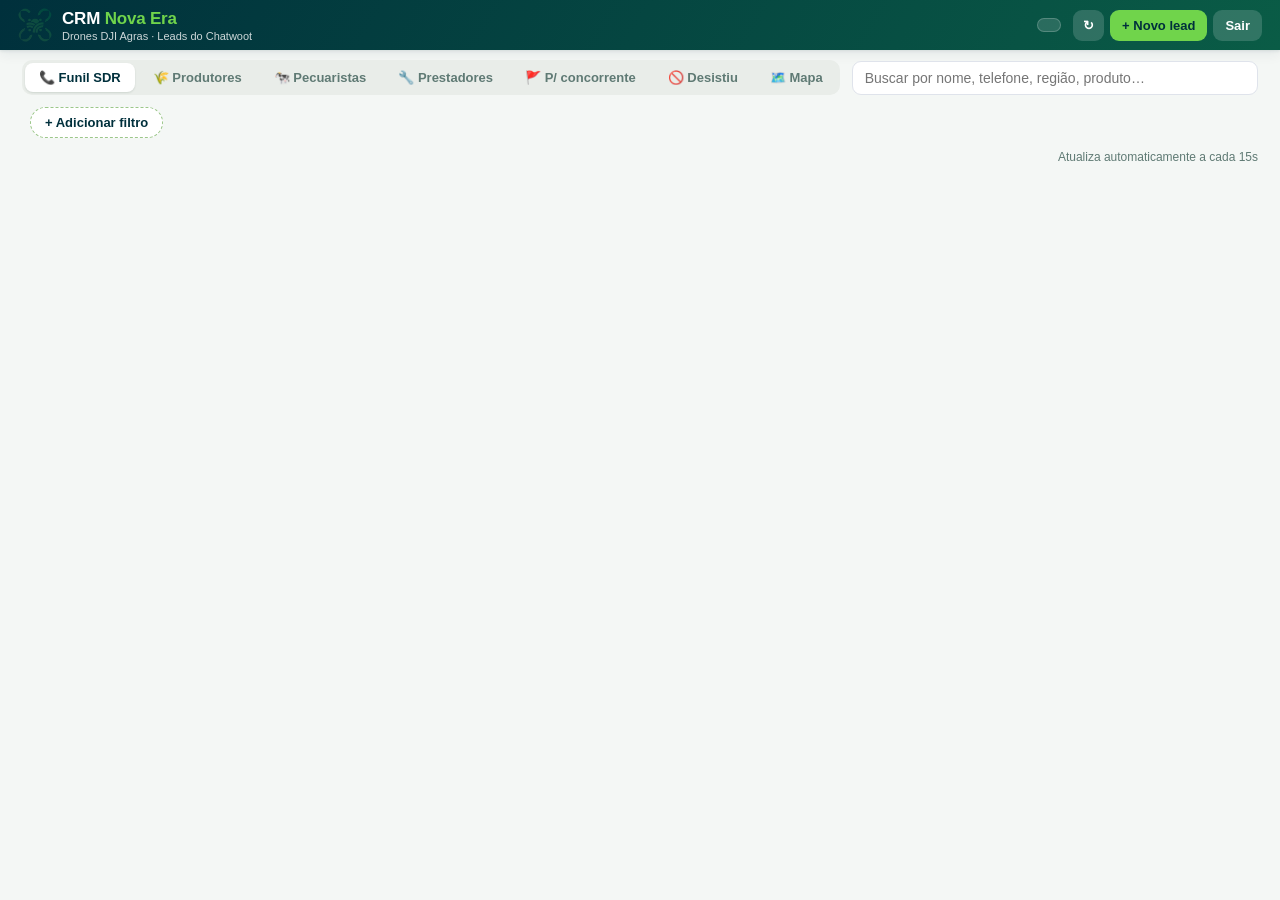
==== public/index.html @ d590939a "Modo offline no campo (service worker + fila de sincronização) O vendedor sem sinal na lavoura abre " ====
<!DOCTYPE html>
<html lang="pt-BR">
<head>
  <meta charset="UTF-8" />
  <meta name="viewport" content="width=device-width, initial-scale=1.0, viewport-fit=cover" />
  <title>CRM Nova Era Drones</title>
  <link rel="stylesheet" href="vendor/leaflet/leaflet.css" />
  <link rel="stylesheet" href="styles.css" />
  <link rel="icon" href="brand/favicon.png" />
  <!-- ícone e comportamento de "app" na tela inicial do celular -->
  <link rel="apple-touch-icon" href="brand/apple-touch-icon.png" />
  <link rel="manifest" href="manifest.json" />
  <meta name="apple-mobile-web-app-capable" content="yes" />
  <meta name="mobile-web-app-capable" content="yes" />
  <meta name="apple-mobile-web-app-status-bar-style" content="black-translucent" />
  <meta name="apple-mobile-web-app-title" content="Nova Era" />
  <meta name="theme-color" content="#00303c" />
  <!-- Service Worker: deixa o CRM abrir e registrar visitas/notas offline (campo sem sinal) -->
  <script>if ('serviceWorker' in navigator) { window.addEventListener('load', () => navigator.serviceWorker.register('/sw.js').catch(() => {})); }</script>
</head>
<body>
  <!-- barra de status offline / envio pendente (controlada pelo app.js) -->
  <div class="offline-bar" id="offlineBar" hidden></div>
  <header class="topbar">
    <div class="brand">
      <img class="logo-img" src="brand/icone.png" alt="Nova Era Drones" />
      <div>
        <h1>CRM <span class="brand-accent">Nova Era</span></h1>
        <p class="sub">Drones DJI Agras · Leads do Chatwoot</p>
      </div>
    </div>
    <div class="stats" id="stats"><!-- preenchido via JS --></div>
    <div class="actions">
      <span class="user-chip" id="userChip"></span>
      <div class="manage-wrap">
        <button class="btn ghost" id="btnManage" title="Ferramentas de gestão" hidden>⚙️ Gerenciar ▾</button>
        <div class="manage-menu" id="manageMenu" hidden>
          <button class="btn ghost" id="btnTeamActivity" title="Quem está online e o que a equipe fez" hidden>👀 Equipe online</button>
          <button class="btn ghost" id="btnBulk" title="Alterar vários clientes de uma vez" hidden>⚡ Alterar em massa</button>
          <button class="btn ghost" id="btnImport" title="Importar leads em massa" hidden>⬆️ Importar planilha</button>
          <button class="btn ghost" id="btnReport" title="Relatório diário" hidden>📊 Relatório</button>
          <button class="btn ghost" id="btnCampaigns" title="Campanhas" hidden>📣 Campanhas</button>
          <button class="btn ghost" id="btnAlertas" title="Prazos dos alertas de retorno e resposta" hidden>⏰ Alertas</button>
          <button class="btn ghost" id="btnUsers" title="Usuários e acessos" hidden>👥 Usuários</button>
        </div>
      </div>
      <button class="btn ghost icon-only" id="btnRefresh" title="Atualizar">↻</button>
      <button class="btn primary" id="btnNew">+ Novo lead</button>
      <button class="btn ghost" id="btnLogout" title="Sair">Sair</button>
    </div>
  </header>

  <div class="toolbar">
    <div class="view-tabs" role="tablist">
      <button class="view-tab active" id="tabSDR" role="tab">📞 Funil SDR</button>
      <button class="view-tab" id="tabProdutor" role="tab">🌾 Produtores</button>
      <button class="view-tab" id="tabPecuarista" role="tab">🐄 Pecuaristas</button>
      <button class="view-tab" id="tabPrestador" role="tab">🔧 Prestadores</button>
      <button class="view-tab" id="tabPerdidos" role="tab">🚩 P/ concorrente</button>
      <button class="view-tab" id="tabDesistiu" role="tab">🚫 Desistiu</button>
      <button class="view-tab" id="tabMap" role="tab">🗺️ Mapa</button>
    </div>
    <input type="search" id="search" placeholder="Buscar por nome, telefone, região, produto…" />
    <div class="filters-bar">
      <div class="filter-chips" id="filterChips"><!-- chips de filtro via JS --></div>
      <div class="filter-add-wrap">
        <button class="btn-add-filter" id="btnAddFilter" type="button">+ Adicionar filtro</button>
        <div class="filter-menu" id="filterMenu" hidden><!-- opções via JS --></div>
      </div>
      <button class="link-clear" id="btnLimparFiltros" type="button" hidden>Limpar tudo</button>
    </div>
    <span class="hint" id="autoHint">Atualiza automaticamente a cada 15s</span>
  </div>

  <div class="warn-bar" id="senhaPadraoAviso" hidden>
    ⚠️ Você ainda está usando a senha padrão. Clique aqui para trocar em <b>Usuários</b> e proteger o acesso.
  </div>

  <!-- aviso quando um filtro/busca esconde todos os leads (nada foi perdido) -->
  <div class="empty-filtro" id="emptyFiltro" hidden>
    <span id="emptyFiltroTexto">Nenhum lead corresponde à busca/filtros atuais.</span>
    <button class="btn-limpa-vazio" id="btnLimparVazio" type="button">Limpar busca e filtros</button>
  </div>

  <main class="board-wrap" id="boardWrap">
    <div class="swimboard" id="swimboard"><!-- swimlanes via JS --></div>
  </main>

  <main class="lost-wrap" id="lostWrap" hidden>
    <div class="lost-head" id="lostHead"></div>
    <div class="lost-grid" id="lostGrid"></div>
  </main>

  <main class="lost-wrap" id="desistiuWrap" hidden>
    <div class="lost-head" id="desistiuHead"></div>
    <div class="lost-grid" id="desistiuGrid"></div>
  </main>

  <main class="lost-wrap" id="alertasWrap" hidden>
    <div class="lost-head" id="alertasHead"></div>
    <div class="lost-grid" id="alertasGrid"></div>
  </main>

  <main class="map-wrap" id="mapWrap" hidden>
    <div class="map-legend">
      <span><span class="pin-dot aprox"></span> Aproximado (centro da cidade)</span>
      <span><span class="pin-dot exato"></span> Fazenda exata (ajustada)</span>
      <span>👍 Contato recente · 🔥 Lead quente (várias atualizações)</span>
      <span>⏳ Aguardando liberação do financiamento</span>
      <span>🚫 Desistiu da compra</span>
      <span>🧐 Só curioso (sem perspectiva)</span>
      <span class="map-hint">Arraste um pino até a fazenda do cliente para salvar a localização exata.</span>
    </div>
    <div id="map"></div>
  </main>

  <script src="vendor/leaflet/leaflet.js"></script>

  <!-- Modal de detalhe / edição do lead -->
  <div class="modal-backdrop" id="modalBackdrop" hidden>
    <div class="modal-row">
    <div class="modal" role="dialog" aria-modal="true">
      <div class="modal-head">
        <h2 id="modalTitle">Lead</h2>
        <button class="icon-btn" id="modalClose" aria-label="Fechar">✕</button>
      </div>
      <form id="leadForm" class="modal-body">
        <input type="hidden" name="id" />

        <div class="classify" id="classifyBox">
          <span class="classify-label">Classificação do SDR:</span>
          <div class="seg">
            <label class="seg-opt"><input type="radio" name="tipo" value="" /> <span>—</span></label>
            <label class="seg-opt produtor"><input type="radio" name="tipo" value="produtor" /> <span>🌾 Produtor rural</span></label>
            <label class="seg-opt pecuarista"><input type="radio" name="tipo" value="pecuarista" /> <span>🐄 Pecuarista</span></label>
            <label class="seg-opt prestador"><input type="radio" name="tipo" value="prestador" /> <span>🔧 Prestador de serviço</span></label>
          </div>
        </div>

        <div class="grid">
          <label class="full">Nome do produtor
            <input name="nome" placeholder="Ex.: João da Silva" />
          </label>
          <label>Telefone / WhatsApp <span class="req">*</span>
            <a id="waLead" class="wa-btn" target="_blank" rel="noopener" title="Abrir conversa no WhatsApp" hidden>💬 Abrir no WhatsApp</a>
            <input name="telefone" placeholder="Ex.: +55 62 99999-0000" required />
          </label>
          <label>E-mail <span class="req">*</span> <small class="req-hint">(nota fiscal)</small>
            <input name="email" type="email" placeholder="Ex.: produtor@email.com" required />
          </label>

          <div class="section-title full">👤 Contato e decisão de compra</div>
          <label>Cargo de quem entrou em contato
            <input name="cargo" list="cargosList" placeholder="Ex.: Agrônomo, Gerente, Filho do dono…" autocomplete="off" />
            <datalist id="cargosList">
              <option value="Proprietário"></option>
              <option value="Sócio"></option>
              <option value="Gerente da fazenda"></option>
              <option value="Administrador"></option>
              <option value="Agrônomo(a)"></option>
              <option value="Operador de drone"></option>
              <option value="Funcionário"></option>
              <option value="Filho(a) do proprietário"></option>
              <option value="Cônjuge"></option>
              <option value="Consultor"></option>
              <option value="Prestador de serviço"></option>
            </datalist>
          </label>
          <label>Quem decide / paga a compra
            <input name="decisor" placeholder="Deixe vazio se for o próprio contato" />
          </label>
          <label class="full">Cargo/relação de quem decide <small class="req-hint">(se for outra pessoa)</small>
            <input name="decisor_cargo" placeholder="Ex.: Proprietário, pai do contato, sócio majoritário…" />
          </label>
          <label class="ac-wrap">Região do produtor
            <input name="regiao" placeholder="Digite a cidade e escolha da lista…" autocomplete="off" />
            <div class="ac-box" id="cidadesBox" hidden></div>
          </label>
          <label>Área cultivada
            <input name="area_cultivada" placeholder="Ex.: 500 ha" />
          </label>
          <label>Produto de interesse
            <select name="produto">
              <option value="">—</option>
              <option>T25P</option>
              <option>T70P</option>
              <option>T55</option>
              <option>T100</option>
              <option>Peças e Serviços</option>
            </select>
          </label>
          <label>Valor estimado (R$)
            <input name="valor" type="number" min="0" step="100" placeholder="0" />
          </label>

          <div class="section-title full">💰 Forma de pagamento <small class="req-hint">(pode combinar — pagamento misto)</small></div>
          <div class="full pay-box" id="payBox"><!-- gerado via JS --></div>
          <div class="full pay-total" id="payTotal"></div>

          <div class="section-title full">Responsáveis</div>
          <label>SDR (primeiro contato)
            <select name="sdr" id="sdrSelect"></select>
          </label>
          <label>Vendedor responsável
            <select name="vendedor" id="vendedorSelect"></select>
          </label>
          <label>Etapa do funil
            <select name="status" id="statusSelect"></select>
          </label>

          <div class="section-title full">Origem do tráfego</div>
          <label>Canal
            <select name="origem_canal">
              <option value="">—</option>
              <option>Meta</option>
              <option>Google</option>
              <option>WhatsApp</option>
              <option>TikTok</option>
              <option>Indicação</option>
              <option>Outro</option>
            </select>
          </label>
          <label>Campanha cadastrada
            <select name="campanha_id" id="campanhaSelect"></select>
          </label>
          <label>Campanha (texto livre)
            <input name="campanha" placeholder="Ex.: Soja Safra 25/26" />
          </label>
          <label>utm_source
            <input name="utm_source" placeholder="ex.: facebook" />
          </label>
          <label>utm_medium
            <input name="utm_medium" placeholder="ex.: cpc" />
          </label>
          <label>utm_campaign
            <input name="utm_campaign" placeholder="ex.: soja_go" />
          </label>
          <label>utm_content
            <input name="utm_content" placeholder="ex.: anuncio_video_1" />
          </label>
          <label class="full">Observações
            <textarea name="observacoes" rows="3" placeholder="Anotações do atendimento…"></textarea>
          </label>

          <div class="section-title full">🚗 Visitas de campo <span id="visitCount" class="visit-count"></span></div>
          <div class="full">
            <button class="btn primary small" id="btnRegistrarVisita" type="button">📷 Registrar visita</button>
          </div>
          <div class="full" id="visitList"><!-- lista de visitas via JS --></div>
        </div>
        <div class="meta-line" id="metaLine"></div>
      </form>
      <div class="modal-foot">
        <button class="btn danger ghost" id="btnDelete" type="button">Excluir</button>
        <div class="spacer"></div>
        <button class="btn ghost" id="btnCancel" type="button">Cancelar</button>
        <button class="btn primary" id="btnSave" type="button">Salvar</button>
      </div>
    </div>
    <aside class="hist-panel" id="histPanel">
      <div class="hist-head">📜 Histórico do lead</div>
      <div class="hist-compose">
        <textarea id="histNota" rows="2" maxlength="2000"
          placeholder="Escreva uma atualização sobre este cliente… (ex.: liguei, vai pensar até sexta)"></textarea>
        <button class="hist-nota-btn" id="histNotaBtn" type="button">Adicionar</button>
      </div>
      <div class="hist-timeline" id="histTimeline"></div>
    </aside>
    </div>
  </div>

  <!-- Modal de Registrar visita (câmera do celular) -->
  <div class="modal-backdrop modal-top" id="visitBackdrop" hidden>
    <div class="modal narrow" role="dialog" aria-modal="true">
      <div class="modal-head">
        <h2>🚗 Registrar visita</h2>
        <button class="icon-btn" id="visitClose" aria-label="Fechar">✕</button>
      </div>
      <div class="modal-body">
        <p class="muted-note" id="visitLeadNome"></p>
        <label>📷 Foto da fazenda
          <input type="file" id="visitFoto" accept="image/*" capture="environment" />
        </label>
        <div id="visitPreview" class="visit-preview" hidden></div>
        <label>Resultado da visita
          <select id="visitResultado">
            <option value="">— selecione —</option>
            <option>Interessado — avançar</option>
            <option>Em negociação</option>
            <option>Vai pensar</option>
            <option>Reagendar</option>
            <option>Sem interesse</option>
            <option>Fechou negócio</option>
            <option>Não encontrou o cliente</option>
            <option>Outro</option>
          </select>
        </label>
        <label>Observações da visita
          <textarea id="visitObs" rows="3" placeholder="O que foi conversado, próximos passos…"></textarea>
        </label>
        <div class="visit-geo-info" id="visitGeoInfo">📍 A localização (GPS) é registrada automaticamente ao salvar — é obrigatória.</div>
      </div>
      <div class="modal-foot">
        <div class="spacer"></div>
        <button class="btn ghost" id="visitCancel" type="button">Cancelar</button>
        <button class="btn primary" id="visitSalvar" type="button">Salvar visita</button>
      </div>
    </div>
  </div>

  <!-- Modal de Relatório diário -->
  <div class="modal-backdrop" id="reportBackdrop" hidden>
    <div class="modal wide" role="dialog" aria-modal="true">
      <div class="modal-head">
        <h2>📊 Relatório diário</h2>
        <button class="icon-btn" id="reportClose" aria-label="Fechar">✕</button>
      </div>
      <div class="modal-body">
        <p class="muted-note">Leads que chegaram por dia (do Chatwoot e demais origens) e quantos
          o SDR qualificou. Use para acompanhar o volume de entrada e a produtividade da triagem.</p>
        <div class="report-controls">
          <label class="inline">Período
            <select id="reportDias">
              <option value="7">Últimos 7 dias</option>
              <option value="30" selected>Últimos 30 dias</option>
              <option value="90">Últimos 90 dias</option>
            </select>
          </label>
          <button class="btn primary small" id="btnReportCsv" type="button">⬇️ Baixar CSV</button>
        </div>
        <div id="reportTotals" class="report-totals"></div>
        <div id="reportBody" class="camp-report"></div>
      </div>
    </div>
  </div>

  <!-- Painel do gestor: quem está online + últimas movimentações da equipe -->
  <div class="modal-backdrop" id="teamActBackdrop" hidden>
    <div class="modal" role="dialog" aria-modal="true">
      <div class="modal-head">
        <h2>👀 Equipe — online e atividade</h2>
        <button class="icon-btn" id="teamActClose" aria-label="Fechar">✕</button>
      </div>
      <div class="modal-body">
        <div class="ta-sec-title">🟢 Online agora</div>
        <div id="onlineList" class="online-list"></div>
        <div class="ta-sec-title">🕒 Últimas movimentações</div>
        <div id="atividadeList" class="atividade-list"></div>
      </div>
    </div>
  </div>

  <!-- Modal de Importação em massa -->
  <!-- Ação em massa: aplica a mesma mudança a todos os clientes listados agora -->
  <div class="modal-backdrop" id="bulkBackdrop" hidden>
    <div class="modal narrow" role="dialog" aria-modal="true">
      <div class="modal-head">
        <h2>⚡ Alterar vários de uma vez</h2>
        <button class="icon-btn" id="bulkClose" aria-label="Fechar">✕</button>
      </div>
      <div class="modal-body">
        <p class="muted-note" id="bulkResumo"></p>
        <label>Vendedor responsável
          <select id="bulkVendedor"></select>
        </label>
        <label>Classificar como
          <select id="bulkTipo">
            <option value="">— manter como está —</option>
            <option value="produtor">🌾 Produtor rural</option>
            <option value="pecuarista">🐄 Pecuarista</option>
            <option value="prestador">🔧 Prestador de serviço</option>
          </select>
        </label>
        <label class="bulk-check">
          <input type="checkbox" id="bulkQualificar" />
          Mover para o funil de vendas (etapa “Recebido do SDR”) quem ainda está na triagem
        </label>
        <p class="muted-note">Altera <b>só os clientes da aba em que você está agora</b> (respeitando a
          busca e os filtros) — o número acima é exatamente o que será alterado. Negócios já
          <b>Ganhos</b> ou <b>Perdidos</b> <b>não são alterados</b>.</p>
        <div class="import-actions">
          <button class="btn primary" id="btnBulkRun" type="button">Aplicar</button>
        </div>
        <div id="bulkResult" class="import-result"></div>
      </div>
    </div>
  </div>

  <div class="modal-backdrop" id="importBackdrop" hidden>
    <div class="modal narrow" role="dialog" aria-modal="true">
      <div class="modal-head">
        <h2>⬆️ Importar leads</h2>
        <button class="icon-btn" id="importClose" aria-label="Fechar">✕</button>
      </div>
      <div class="modal-body">
        <p class="muted-note">Envie uma planilha <b>CSV</b> (o Excel salva nesse formato:
          <i>Arquivo → Salvar como → CSV</i>). Colunas aceitas: <b>nome, telefone, email</b>,
          regiao, area_cultivada, produto, valor, sdr, vendedor, canal, campanha, observacoes.
          Telefone e e-mail são obrigatórios; duplicados são pulados e listados no final.</p>
        <p><a id="importTemplate" class="pp-acao" download="modelo-leads.csv">⬇️ Baixar planilha modelo</a></p>
        <input type="file" id="importFile" accept=".csv,text/csv" />
        <div class="import-actions">
          <button class="btn primary" id="btnImportRun" type="button">Importar</button>
        </div>
        <div id="importResult" class="import-result"></div>
      </div>
    </div>
  </div>

  <!-- Modal de Campanhas -->
  <div class="modal-backdrop" id="campBackdrop" hidden>
    <div class="modal wide" role="dialog" aria-modal="true">
      <div class="modal-head">
        <h2>📣 Campanhas</h2>
        <button class="icon-btn" id="campClose" aria-label="Fechar">✕</button>
      </div>
      <div class="modal-body">
        <p class="muted-note">Cadastre cada campanha de tráfego pago. O CRM identifica a campanha do
          lead automaticamente: pelos dados do anúncio (Meta → WhatsApp), pelas UTMs da landing page
          ou pelo <b>#código</b> na primeira mensagem — use o link de WhatsApp gerado abaixo no seu anúncio.</p>

        <div class="settings-row">
          <label class="inline">Seu número de WhatsApp (com DDI+DDD, só dígitos)
            <input id="waNumber" placeholder="Ex.: 5562999990000" />
          </label>
          <button class="btn primary small" id="btnSaveWa" type="button">Salvar número</button>
        </div>

        <form id="campForm" class="camp-add">
          <input name="nome" placeholder="Nome da campanha (ex.: Soja Safra 2025)" required />
          <select name="canal">
            <option>Meta</option>
            <option>Google</option>
            <option>WhatsApp</option>
            <option>TikTok</option>
            <option>Indicação</option>
            <option>Outro</option>
          </select>
          <input name="keyword" placeholder="Palavra-chave (opcional)" />
          <button class="btn primary" type="submit">Adicionar</button>
        </form>

        <div id="campList" class="camp-list"><!-- via JS --></div>

        <div class="section-title" style="margin-top:18px">📊 Resultado por campanha</div>
        <div id="campReport" class="camp-report"><!-- via JS --></div>
      </div>
    </div>
  </div>

  <!-- Modal de Alertas (prazos configuráveis) -->
  <div class="modal-backdrop" id="alertasCfgBackdrop" hidden>
    <div class="modal" role="dialog" aria-modal="true">
      <div class="modal-head">
        <h2>⏰ Alertas</h2>
        <button class="icon-btn" id="alertasCfgClose" aria-label="Fechar">✕</button>
      </div>
      <div class="modal-body">
        <p class="muted-note">Ajuste de quanto em quanto tempo o CRM cobra a equipe. Os alertas
          aparecem no card do lead e na central <b>🔔 Alertas</b> (topo).</p>

        <div class="settings-row">
          <label class="inline">📨 Cobrar um retorno a cada
            <input id="cfgCadencia" type="number" min="1" max="30" step="1" style="width:70px" /> dia(s) sem contato
          </label>
        </div>
        <p class="muted-note" style="margin-top:2px">Leads 🔥 quentes são cobrados na metade do prazo (mais cedo e em vermelho);
          👍 mornos no prazo (laranja); frios no prazo (amarelo).</p>

        <div class="settings-row" style="margin-top:14px">
          <label class="inline">📱 Marcar a resposta como urgente (vermelho) após
            <input id="cfgRespostaHoras" type="number" min="1" max="168" step="1" style="width:70px" /> hora(s)
          </label>
        </div>
        <p class="muted-note" style="margin-top:2px">Vale para o alerta de “registrar a resposta” que começa quando você clica no WhatsApp do cliente.</p>

        <div style="margin-top:16px">
          <button class="btn primary" id="btnSaveAlertas" type="button">Salvar</button>
        </div>
      </div>
    </div>
  </div>

  <!-- Modal de Usuários e níveis de acesso (só administrador) -->
  <div class="modal-backdrop" id="teamBackdrop" hidden>
    <div class="modal" role="dialog" aria-modal="true">
      <div class="modal-head">
        <h2>👥 Usuários e níveis de acesso</h2>
        <button class="icon-btn" id="teamClose" aria-label="Fechar">✕</button>
      </div>
      <div class="modal-body">
        <p class="muted-note"><b>Níveis:</b> SDR vê só os leads dele · Vendedor vê os leads
          qualificados dele (e os sem responsável, para assumir) · Gerente vê tudo ·
          Administrador vê tudo e gerencia estes acessos. Leads novos do Chatwoot entram em
          rodízio entre os SDRs ativos.</p>
        <div id="teamList" class="team-list"><!-- via JS --></div>
        <form id="teamForm" class="user-add">
          <input name="nome" placeholder="Nome" required />
          <input name="login" placeholder="login (opcional)" />
          <input name="senha" type="password" placeholder="senha (mín. 6)" required />
          <select name="papel">
            <option value="sdr">SDR</option>
            <option value="vendedor">Vendedor</option>
            <option value="gerente">Gerente</option>
            <option value="admin">Administrador</option>
          </select>
          <button class="btn primary" type="submit">Criar usuário</button>
        </form>
      </div>
    </div>
  </div>

  <div class="toast" id="toast" hidden></div>

  <script src="app.js"></script>
</body>
</html>
---- public/vendor/leaflet/leaflet.css ----
/* required styles */

.leaflet-pane,
.leaflet-tile,
.leaflet-marker-icon,
.leaflet-marker-shadow,
.leaflet-tile-container,
.leaflet-pane > svg,
.leaflet-pane > canvas,
.leaflet-zoom-box,
.leaflet-image-layer,
.leaflet-layer {
	position: absolute;
	left: 0;
	top: 0;
	}
.leaflet-container {
	overflow: hidden;
	}
.leaflet-tile,
.leaflet-marker-icon,
.leaflet-marker-shadow {
	-webkit-user-select: none;
	   -moz-user-select: none;
	        user-select: none;
	  -webkit-user-drag: none;
	}
/* Prevents IE11 from highlighting tiles in blue */
.leaflet-tile::selection {
	background: transparent;
}
/* Safari renders non-retina tile on retina better with this, but Chrome is worse */
.leaflet-safari .leaflet-tile {
	image-rendering: -webkit-optimize-contrast;
	}
/* hack that prevents hw layers "stretching" when loading new tiles */
.leaflet-safari .leaflet-tile-container {
	width: 1600px;
	height: 1600px;
	-webkit-transform-origin: 0 0;
	}
.leaflet-marker-icon,
.leaflet-marker-shadow {
	display: block;
	}
/* .leaflet-container svg: reset svg max-width decleration shipped in Joomla! (joomla.org) 3.x */
/* .leaflet-container img: map is broken in FF if you have max-width: 100% on tiles */
.leaflet-container .leaflet-overlay-pane svg {
	max-width: none !important;
	max-height: none !important;
	}
.leaflet-container .leaflet-marker-pane img,
.leaflet-container .leaflet-shadow-pane img,
.leaflet-container .leaflet-tile-pane img,
.leaflet-container img.leaflet-image-layer,
.leaflet-container .leaflet-tile {
	max-width: none !important;
	max-height: none !important;
	width: auto;
	padding: 0;
	}

.leaflet-container img.leaflet-tile {
	/* See: https://bugs.chromium.org/p/chromium/issues/detail?id=600120 */
	mix-blend-mode: plus-lighter;
}

.leaflet-container.leaflet-touch-zoom {
	-ms-touch-action: pan-x pan-y;
	touch-action: pan-x pan-y;
	}
.leaflet-container.leaflet-touch-drag {
	-ms-touch-action: pinch-zoom;
	/* Fallback for FF which doesn't support pinch-zoom */
	touch-action: none;
	touch-action: pinch-zoom;
}
.leaflet-container.leaflet-touch-drag.leaflet-touch-zoom {
	-ms-touch-action: none;
	touch-action: none;
}
.leaflet-container {
	-webkit-tap-highlight-color: transparent;
}
.leaflet-container a {
	-webkit-tap-highlight-color: rgba(51, 181, 229, 0.4);
}
.leaflet-tile {
	filter: inherit;
	visibility: hidden;
	}
.leaflet-tile-loaded {
	visibility: inherit;
	}
.leaflet-zoom-box {
	width: 0;
	height: 0;
	-moz-box-sizing: border-box;
	     box-sizing: border-box;
	z-index: 800;
	}
/* workaround for https://bugzilla.mozilla.org/show_bug.cgi?id=888319 */
.leaflet-overlay-pane svg {
	-moz-user-select: none;
	}

.leaflet-pane         { z-index: 400; }

.leaflet-tile-pane    { z-index: 200; }
.leaflet-overlay-pane { z-index: 400; }
.leaflet-shadow-pane  { z-index: 500; }
.leaflet-marker-pane  { z-index: 600; }
.leaflet-tooltip-pane   { z-index: 650; }
.leaflet-popup-pane   { z-index: 700; }

.leaflet-map-pane canvas { z-index: 100; }
.leaflet-map-pane svg    { z-index: 200; }

.leaflet-vml-shape {
	width: 1px;
	height: 1px;
	}
.lvml {
	behavior: url(#default#VML);
	display: inline-block;
	position: absolute;
	}


/* control positioning */

.leaflet-control {
	position: relative;
	z-index: 800;
	pointer-events: visiblePainted; /* IE 9-10 doesn't have auto */
	pointer-events: auto;
	}
.leaflet-top,
.leaflet-bottom {
	position: absolute;
	z-index: 1000;
	pointer-events: none;
	}
.leaflet-top {
	top: 0;
	}
.leaflet-right {
	right: 0;
	}
.leaflet-bottom {
	bottom: 0;
	}
.leaflet-left {
	left: 0;
	}
.leaflet-control {
	float: left;
	clear: both;
	}
.leaflet-right .leaflet-control {
	float: right;
	}
.leaflet-top .leaflet-control {
	margin-top: 10px;
	}
.leaflet-bottom .leaflet-control {
	margin-bottom: 10px;
	}
.leaflet-left .leaflet-control {
	margin-left: 10px;
	}
.leaflet-right .leaflet-control {
	margin-right: 10px;
	}


/* zoom and fade animations */

.leaflet-fade-anim .leaflet-popup {
	opacity: 0;
	-webkit-transition: opacity 0.2s linear;
	   -moz-transition: opacity 0.2s linear;
	        transition: opacity 0.2s linear;
	}
.leaflet-fade-anim .leaflet-map-pane .leaflet-popup {
	opacity: 1;
	}
.leaflet-zoom-animated {
	-webkit-transform-origin: 0 0;
	    -ms-transform-origin: 0 0;
	        transform-origin: 0 0;
	}
svg.leaflet-zoom-animated {
	will-change: transform;
}

.leaflet-zoom-anim .leaflet-zoom-animated {
	-webkit-transition: -webkit-transform 0.25s cubic-bezier(0,0,0.25,1);
	   -moz-transition:    -moz-transform 0.25s cubic-bezier(0,0,0.25,1);
	        transition:         transform 0.25s cubic-bezier(0,0,0.25,1);
	}
.leaflet-zoom-anim .leaflet-tile,
.leaflet-pan-anim .leaflet-tile {
	-webkit-transition: none;
	   -moz-transition: none;
	        transition: none;
	}

.leaflet-zoom-anim .leaflet-zoom-hide {
	visibility: hidden;
	}


/* cursors */

.leaflet-interactive {
	cursor: pointer;
	}
.leaflet-grab {
	cursor: -webkit-grab;
	cursor:    -moz-grab;
	cursor:         grab;
	}
.leaflet-crosshair,
.leaflet-crosshair .leaflet-interactive {
	cursor: crosshair;
	}
.leaflet-popup-pane,
.leaflet-control {
	cursor: auto;
	}
.leaflet-dragging .leaflet-grab,
.leaflet-dragging .leaflet-grab .leaflet-interactive,
.leaflet-dragging .leaflet-marker-draggable {
	cursor: move;
	cursor: -webkit-grabbing;
	cursor:    -moz-grabbing;
	cursor:         grabbing;
	}

/* marker & overlays interactivity */
.leaflet-marker-icon,
.leaflet-marker-shadow,
.leaflet-image-layer,
.leaflet-pane > svg path,
.leaflet-tile-container {
	pointer-events: none;
	}

.leaflet-marker-icon.leaflet-interactive,
.leaflet-image-layer.leaflet-interactive,
.leaflet-pane > svg path.leaflet-interactive,
svg.leaflet-image-layer.leaflet-interactive path {
	pointer-events: visiblePainted; /* IE 9-10 doesn't have auto */
	pointer-events: auto;
	}

/* visual tweaks */

.leaflet-container {
	background: #ddd;
	outline-offset: 1px;
	}
.leaflet-container a {
	color: #0078A8;
	}
.leaflet-zoom-box {
	border: 2px dotted #38f;
	background: rgba(255,255,255,0.5);
	}


/* general typography */
.leaflet-container {
	font-family: "Helvetica Neue", Arial, Helvetica, sans-serif;
	font-size: 12px;
	font-size: 0.75rem;
	line-height: 1.5;
	}


/* general toolbar styles */

.leaflet-bar {
	box-shadow: 0 1px 5px rgba(0,0,0,0.65);
	border-radius: 4px;
	}
.leaflet-bar a {
	background-color: #fff;
	border-bottom: 1px solid #ccc;
	width: 26px;
	height: 26px;
	line-height: 26px;
	display: block;
	text-align: center;
	text-decoration: none;
	color: black;
	}
.leaflet-bar a,
.leaflet-control-layers-toggle {
	background-position: 50% 50%;
	background-repeat: no-repeat;
	display: block;
	}
.leaflet-bar a:hover,
.leaflet-bar a:focus {
	background-color: #f4f4f4;
	}
.leaflet-bar a:first-child {
	border-top-left-radius: 4px;
	border-top-right-radius: 4px;
	}
.leaflet-bar a:last-child {
	border-bottom-left-radius: 4px;
	border-bottom-right-radius: 4px;
	border-bottom: none;
	}
.leaflet-bar a.leaflet-disabled {
	cursor: default;
	background-color: #f4f4f4;
	color: #bbb;
	}

.leaflet-touch .leaflet-bar a {
	width: 30px;
	height: 30px;
	line-height: 30px;
	}
.leaflet-touch .leaflet-bar a:first-child {
	border-top-left-radius: 2px;
	border-top-right-radius: 2px;
	}
.leaflet-touch .leaflet-bar a:last-child {
	border-bottom-left-radius: 2px;
	border-bottom-right-radius: 2px;
	}

/* zoom control */

.leaflet-control-zoom-in,
.leaflet-control-zoom-out {
	font: bold 18px 'Lucida Console', Monaco, monospace;
	text-indent: 1px;
	}

.leaflet-touch .leaflet-control-zoom-in, .leaflet-touch .leaflet-control-zoom-out  {
	font-size: 22px;
	}


/* layers control */

.leaflet-control-layers {
	box-shadow: 0 1px 5px rgba(0,0,0,0.4);
	background: #fff;
	border-radius: 5px;
	}
.leaflet-control-layers-toggle {
	background-image: url(images/layers.png);
	width: 36px;
	height: 36px;
	}
.leaflet-retina .leaflet-control-layers-toggle {
	background-image: url(images/layers-2x.png);
	background-size: 26px 26px;
	}
.leaflet-touch .leaflet-control-layers-toggle {
	width: 44px;
	height: 44px;
	}
.leaflet-control-layers .leaflet-control-layers-list,
.leaflet-control-layers-expanded .leaflet-control-layers-toggle {
	display: none;
	}
.leaflet-control-layers-expanded .leaflet-control-layers-list {
	display: block;
	position: relative;
	}
.leaflet-control-layers-expanded {
	padding: 6px 10px 6px 6px;
	color: #333;
	background: #fff;
	}
.leaflet-control-layers-scrollbar {
	overflow-y: scroll;
	overflow-x: hidden;
	padding-right: 5px;
	}
.leaflet-control-layers-selector {
	margin-top: 2px;
	position: relative;
	top: 1px;
	}
.leaflet-control-layers label {
	display: block;
	font-size: 13px;
	font-size: 1.08333em;
	}
.leaflet-control-layers-separator {
	height: 0;
	border-top: 1px solid #ddd;
	margin: 5px -10px 5px -6px;
	}

/* Default icon URLs */
.leaflet-default-icon-path { /* used only in path-guessing heuristic, see L.Icon.Default */
	background-image: url(images/marker-icon.png);
	}


/* attribution and scale controls */

.leaflet-container .leaflet-control-attribution {
	background: #fff;
	background: rgba(255, 255, 255, 0.8);
	margin: 0;
	}
.leaflet-control-attribution,
.leaflet-control-scale-line {
	padding: 0 5px;
	color: #333;
	line-height: 1.4;
	}
.leaflet-control-attribution a {
	text-decoration: none;
	}
.leaflet-control-attribution a:hover,
.leaflet-control-attribution a:focus {
	text-decoration: underline;
	}
.leaflet-attribution-flag {
	display: inline !important;
	vertical-align: baseline !important;
	width: 1em;
	height: 0.6669em;
	}
.leaflet-left .leaflet-control-scale {
	margin-left: 5px;
	}
.leaflet-bottom .leaflet-control-scale {
	margin-bottom: 5px;
	}
.leaflet-control-scale-line {
	border: 2px solid #777;
	border-top: none;
	line-height: 1.1;
	padding: 2px 5px 1px;
	white-space: nowrap;
	-moz-box-sizing: border-box;
	     box-sizing: border-box;
	background: rgba(255, 255, 255, 0.8);
	text-shadow: 1px 1px #fff;
	}
.leaflet-control-scale-line:not(:first-child) {
	border-top: 2px solid #777;
	border-bottom: none;
	margin-top: -2px;
	}
.leaflet-control-scale-line:not(:first-child):not(:last-child) {
	border-bottom: 2px solid #777;
	}

.leaflet-touch .leaflet-control-attribution,
.leaflet-touch .leaflet-control-layers,
.leaflet-touch .leaflet-bar {
	box-shadow: none;
	}
.leaflet-touch .leaflet-control-layers,
.leaflet-touch .leaflet-bar {
	border: 2px solid rgba(0,0,0,0.2);
	background-clip: padding-box;
	}


/* popup */

.leaflet-popup {
	position: absolute;
	text-align: center;
	margin-bottom: 20px;
	}
.leaflet-popup-content-wrapper {
	padding: 1px;
	text-align: left;
	border-radius: 12px;
	}
.leaflet-popup-content {
	margin: 13px 24px 13px 20px;
	line-height: 1.3;
	font-size: 13px;
	font-size: 1.08333em;
	min-height: 1px;
	}
.leaflet-popup-content p {
	margin: 17px 0;
	margin: 1.3em 0;
	}
.leaflet-popup-tip-container {
	width: 40px;
	height: 20px;
	position: absolute;
	left: 50%;
	margin-top: -1px;
	margin-left: -20px;
	overflow: hidden;
	pointer-events: none;
	}
.leaflet-popup-tip {
	width: 17px;
	height: 17px;
	padding: 1px;

	margin: -10px auto 0;
	pointer-events: auto;

	-webkit-transform: rotate(45deg);
	   -moz-transform: rotate(45deg);
	    -ms-transform: rotate(45deg);
	        transform: rotate(45deg);
	}
.leaflet-popup-content-wrapper,
.leaflet-popup-tip {
	background: white;
	color: #333;
	box-shadow: 0 3px 14px rgba(0,0,0,0.4);
	}
.leaflet-container a.leaflet-popup-close-button {
	position: absolute;
	top: 0;
	right: 0;
	border: none;
	text-align: center;
	width: 24px;
	height: 24px;
	font: 16px/24px Tahoma, Verdana, sans-serif;
	color: #757575;
	text-decoration: none;
	background: transparent;
	}
.leaflet-container a.leaflet-popup-close-button:hover,
.leaflet-container a.leaflet-popup-close-button:focus {
	color: #585858;
	}
.leaflet-popup-scrolled {
	overflow: auto;
	}

.leaflet-oldie .leaflet-popup-content-wrapper {
	-ms-zoom: 1;
	}
.leaflet-oldie .leaflet-popup-tip {
	width: 24px;
	margin: 0 auto;

	-ms-filter: "progid:DXImageTransform.Microsoft.Matrix(M11=0.70710678, M12=0.70710678, M21=-0.70710678, M22=0.70710678)";
	filter: progid:DXImageTransform.Microsoft.Matrix(M11=0.70710678, M12=0.70710678, M21=-0.70710678, M22=0.70710678);
	}

.leaflet-oldie .leaflet-control-zoom,
.leaflet-oldie .leaflet-control-layers,
.leaflet-oldie .leaflet-popup-content-wrapper,
.leaflet-oldie .leaflet-popup-tip {
	border: 1px solid #999;
	}


/* div icon */

.leaflet-div-icon {
	background: #fff;
	border: 1px solid #666;
	}


/* Tooltip */
/* Base styles for the element that has a tooltip */
.leaflet-tooltip {
	position: absolute;
	padding: 6px;
	background-color: #fff;
	border: 1px solid #fff;
	border-radius: 3px;
	color: #222;
	white-space: nowrap;
	-webkit-user-select: none;
	-moz-user-select: none;
	-ms-user-select: none;
	user-select: none;
	pointer-events: none;
	box-shadow: 0 1px 3px rgba(0,0,0,0.4);
	}
.leaflet-tooltip.leaflet-interactive {
	cursor: pointer;
	pointer-events: auto;
	}
.leaflet-tooltip-top:before,
.leaflet-tooltip-bottom:before,
.leaflet-tooltip-left:before,
.leaflet-tooltip-right:before {
	position: absolute;
	pointer-events: none;
	border: 6px solid transparent;
	background: transparent;
	content: "";
	}

/* Directions */

.leaflet-tooltip-bottom {
	margin-top: 6px;
}
.leaflet-tooltip-top {
	margin-top: -6px;
}
.leaflet-tooltip-bottom:before,
.leaflet-tooltip-top:before {
	left: 50%;
	margin-left: -6px;
	}
.leaflet-tooltip-top:before {
	bottom: 0;
	margin-bottom: -12px;
	border-top-color: #fff;
	}
.leaflet-tooltip-bottom:before {
	top: 0;
	margin-top: -12px;
	margin-left: -6px;
	border-bottom-color: #fff;
	}
.leaflet-tooltip-left {
	margin-left: -6px;
}
.leaflet-tooltip-right {
	margin-left: 6px;
}
.leaflet-tooltip-left:before,
.leaflet-tooltip-right:before {
	top: 50%;
	margin-top: -6px;
	}
.leaflet-tooltip-left:before {
	right: 0;
	margin-right: -12px;
	border-left-color: #fff;
	}
.leaflet-tooltip-right:before {
	left: 0;
	margin-left: -12px;
	border-right-color: #fff;
	}

/* Printing */

@media print {
	/* Prevent printers from removing background-images of controls. */
	.leaflet-control {
		-webkit-print-color-adjust: exact;
		print-color-adjust: exact;
		}
	}
---- public/styles.css ----
/* Paleta Nova Era Drones (novaeradrones.com.br): petróleo #00303c + verde #70d44b */
:root {
  --green-900: #001d25;
  --green-700: #00303c;
  --green-600: #0a5c46;
  --green-500: #57b53a;
  --green-100: #e8f7e0;
  --accent: #70d44b;
  --bg: #f4f7f5;
  --card: #ffffff;
  --ink: #12262c;
  --muted: #5f7a74;
  --line: #dfe3eb;
  --danger: #c0392b;
  --amber: #b7791f;
  --blue: #2b6cb0;
  --purple: #6b46c1;
  --shadow: 0 1px 3px rgba(0, 48, 60, 0.10), 0 4px 12px rgba(0, 48, 60, 0.07);
  --radius: 12px;
  --col-w: 224px;
  --lane-w: 168px;
}

* { box-sizing: border-box; }
html, body { margin: 0; padding: 0; height: 100%; }
body {
  font-family: -apple-system, "Segoe UI", Roboto, Helvetica, Arial, sans-serif;
  background: var(--bg);
  color: var(--ink);
  font-size: 14px;
  -webkit-font-smoothing: antialiased;
  display: flex;
  flex-direction: column;
  height: 100vh;
  overflow-x: hidden; /* só o quadro rola de lado; a página nunca */
}

/* ---------- Topbar ---------- */
.topbar {
  display: flex;
  align-items: center;
  gap: 12px;
  padding: 8px 18px;
  /* aberto como app no iPhone (notch): empurra o conteúdo p/ baixo da status bar */
  padding-top: max(8px, env(safe-area-inset-top));
  padding-left: max(18px, env(safe-area-inset-left));
  padding-right: max(18px, env(safe-area-inset-right));
  background: linear-gradient(120deg, var(--green-700), var(--green-600));
  color: #fff;
  box-shadow: var(--shadow);
  flex-wrap: wrap;
  flex-shrink: 0;
}
.brand { display: flex; align-items: center; gap: 10px; }
.brand .logo-img { width: 34px; height: 34px; border-radius: 9px; }
.brand h1 { margin: 0; font-size: 17px; font-weight: 700; letter-spacing: -0.2px; }
.brand .brand-accent { color: var(--accent); }
.brand .sub { margin: 1px 0 0; font-size: 11px; opacity: 0.8; }
.user-chip {
  font-size: 12px; font-weight: 700; color: #fff;
  background: rgba(255, 255, 255, 0.14); border: 1px solid rgba(255, 255, 255, 0.2);
  border-radius: 20px; padding: 6px 11px; white-space: nowrap;
}

.stats { display: flex; gap: 7px; flex: 1; flex-wrap: wrap; }
.stat {
  background: rgba(255, 255, 255, 0.14);
  border: 1px solid rgba(255, 255, 255, 0.2);
  border-radius: 9px;
  padding: 4px 10px;
  min-width: 58px;
}
.stat .n { font-size: 15px; font-weight: 700; line-height: 1.15; white-space: nowrap; }
.stat .l { font-size: 10px; opacity: 0.85; margin-top: 1px; white-space: nowrap; }
.stat.clicavel { cursor: pointer; }
.stat.wait { background: rgba(255, 209, 102, 0.28); border-color: rgba(255, 209, 102, 0.75); }
.stat.wait:hover { background: rgba(255, 209, 102, 0.42); }
.stat.wait .l { opacity: 1; }
.actions { display: flex; gap: 6px; align-items: center; }
.actions .btn { padding: 8px 12px; font-size: 13px; }
.actions .btn.icon-only { padding: 8px 10px; }

/* menu "Gerenciar" (agrupa as ferramentas de gestão) */
.manage-wrap { position: relative; }
.manage-menu {
  position: absolute; top: calc(100% + 6px); right: 0; z-index: 60; min-width: 200px;
  background: #fff; border: 1px solid var(--line); border-radius: 10px; box-shadow: var(--shadow);
  padding: 6px; display: flex; flex-direction: column; gap: 2px;
}
.manage-menu[hidden] { display: none; }
.manage-menu .btn.ghost {
  background: none; color: var(--ink); text-align: left; justify-content: flex-start;
  width: 100%; border-radius: 7px; padding: 9px 11px; font-weight: 600; font-size: 13.5px;
}
.manage-menu .btn.ghost:hover { background: var(--green-100); }
.manage-menu .btn[hidden] { display: none; }

/* ---------- Botões ---------- */
.btn {
  font: inherit; border: none; border-radius: 9px; padding: 9px 15px;
  cursor: pointer; font-weight: 600; white-space: nowrap;
  transition: transform 0.05s, filter 0.15s, background 0.15s;
}
.btn:active { transform: translateY(1px); }
.btn.primary { background: var(--accent); color: var(--green-700); }
.btn.primary:hover { filter: brightness(1.06); }
.btn.ghost { background: rgba(255, 255, 255, 0.16); color: #fff; }
.btn.ghost:hover { background: rgba(255, 255, 255, 0.26); }
.btn.danger { color: var(--danger); }
.btn.danger.ghost { background: #fbe9e7; }
.btn.danger.ghost:hover { background: #f7d9d5; }
.icon-btn {
  background: none; border: none; font-size: 18px; cursor: pointer;
  color: var(--muted); padding: 4px 8px; border-radius: 6px;
}
.icon-btn:hover { background: var(--line); }

/* ---------- Toolbar ---------- */
.toolbar {
  display: flex; align-items: center; gap: 12px;
  padding: 10px 22px; flex-wrap: wrap; flex-shrink: 0;
}
.toolbar input[type="search"], .toolbar select {
  font: inherit; padding: 8px 12px; border: 1px solid var(--line);
  border-radius: 9px; background: #fff; color: var(--ink);
}
.toolbar input[type="search"] { flex: 1; min-width: 200px; }
.toolbar .hint { color: var(--muted); font-size: 12px; margin-left: auto; }

/* ---------- Filtros em chips (estilo Aegro) ---------- */
.filters-bar { display: flex; align-items: center; gap: 8px; flex-wrap: wrap; flex: 1 1 100%; }
.filter-chips { display: flex; align-items: center; gap: 8px; flex-wrap: wrap; }
.chip-filter {
  display: inline-flex; align-items: center; gap: 6px;
  background: var(--green-100); border: 1px solid #cfe6c4; border-radius: 20px; padding: 4px 6px 4px 12px;
}
.chip-filter .chip-label { font-size: 12px; font-weight: 700; color: var(--green-700); }
.chip-filter select {
  font: inherit; font-size: 12.5px; font-weight: 600; color: var(--ink);
  border: none; background: transparent; padding: 3px 2px; cursor: pointer; max-width: 190px;
}
.chip-filter select:focus { outline: none; }
.chip-x {
  border: none; background: rgba(0, 48, 60, 0.10); color: var(--green-700);
  width: 20px; height: 20px; border-radius: 50%; cursor: pointer; font-size: 11px; line-height: 1;
  display: inline-flex; align-items: center; justify-content: center;
}
.chip-x:hover { background: rgba(0, 48, 60, 0.20); }
.filter-add-wrap { position: relative; }
.btn-add-filter {
  font: inherit; font-size: 13px; font-weight: 700; cursor: pointer;
  color: var(--green-700); background: #fff; border: 1px dashed #9cc78a;
  border-radius: 20px; padding: 7px 14px;
}
.btn-add-filter:hover { background: var(--green-100); }
.filter-menu {
  position: absolute; top: calc(100% + 6px); left: 0; z-index: 40; min-width: 200px;
  background: #fff; border: 1px solid var(--line); border-radius: 10px; box-shadow: var(--shadow);
  padding: 6px; display: flex; flex-direction: column; gap: 2px;
}
.filter-menu[hidden] { display: none; }
.filter-menu-item {
  font: inherit; font-size: 13px; text-align: left; border: none; background: none; cursor: pointer;
  padding: 8px 10px; border-radius: 7px; color: var(--ink);
}
.filter-menu-item:hover { background: var(--green-100); }
.filter-menu-empty { font-size: 12px; color: var(--muted); padding: 8px 10px; }
.link-clear {
  font: inherit; font-size: 12.5px; font-weight: 600; color: var(--danger);
  background: none; border: none; cursor: pointer; text-decoration: underline;
}

/* ---------- Abas Quadro/Mapa ---------- */
.view-tabs { display: flex; gap: 4px; background: #e9ede9; border-radius: 10px; padding: 3px; }
.view-tab {
  font: inherit; font-weight: 700; font-size: 13px; border: none; cursor: pointer;
  padding: 7px 14px; border-radius: 8px; background: transparent; color: var(--muted);
}
.view-tab.active { background: #fff; color: var(--green-700); box-shadow: 0 1px 2px rgba(20,53,31,0.12); }

/* ---------- Mapa ---------- */
/* Aba Negócios perdidos */
.lost-wrap { flex: 1; overflow: auto; padding: 14px 22px 24px; }
.lost-wrap[hidden] { display: none; }
.lost-head { margin-bottom: 12px; }
.lost-count { font-size: 18px; font-weight: 800; color: var(--danger); }
#desistiuHead .lost-count { color: #718096; } /* desistiu usa cinza, não o vermelho de perdido */
.lost-sub { font-size: 12.5px; color: var(--muted); margin-top: 2px; }
.lost-grid { display: grid; grid-template-columns: repeat(auto-fill, minmax(240px, 1fr)); gap: 12px; align-items: start; }
.lost-grid .card { margin-bottom: 0; cursor: pointer; }
.lost-empty { color: var(--muted); padding: 24px 4px; font-size: 14px; }

.map-wrap { flex: 1; display: flex; flex-direction: column; min-height: 0; padding: 0 22px 18px; }
/* o atributo hidden precisa vencer o display:flex acima — senão o mapa
   aparece embaixo do quadro e cobre a tela */
.map-wrap[hidden] { display: none; }
.map-legend {
  display: flex; align-items: center; gap: 18px; flex-wrap: wrap;
  font-size: 12.5px; color: var(--ink); padding: 8px 2px;
}
.map-legend .map-hint { color: var(--muted); margin-left: auto; }
.pin-dot {
  display: inline-block; width: 12px; height: 12px; border-radius: 50%;
  border: 2px solid #fff; box-shadow: 0 1px 3px rgba(0,0,0,0.35); vertical-align: -2px;
}
.pin-dot.aprox { background: #ed8936; }
.pin-dot.exato { background: var(--green-600); }
/* isolation: as camadas internas do Leaflet têm z-index alto (400-800);
   isolar impede que elas passem na frente dos modais do CRM */
#map { flex: 1; min-height: 0; border-radius: var(--radius); box-shadow: var(--shadow); isolation: isolate; }

/* pino no mapa (divIcon do Leaflet) */
.lead-pin {
  width: 18px; height: 18px; border-radius: 50%;
  border: 2.5px solid #fff; box-shadow: 0 1px 4px rgba(0,0,0,0.4);
  cursor: grab;
}
.lead-pin.aprox { background: #ed8936; }
.lead-pin.exato { background: var(--green-600); }
.lead-pin.won { background: var(--green-600); }
.lead-pin.lost { background: var(--danger); }
.lead-pin.gaveup { background: #718096; }
.lead-pin.curioso { background: #a9885c; }
/* aguardando o banco: anel azul (perde p/ "movendo" e p/ o calor, logo abaixo) */
.lead-pin.aguardando { box-shadow: 0 1px 4px rgba(0,0,0,0.4), 0 0 0 3px rgba(43,108,176,0.45); }
.lead-pin.movendo { box-shadow: 0 0 0 4px rgba(112, 212, 75, 0.6); animation: pulse 1s infinite; }
@keyframes pulse { 50% { box-shadow: 0 0 0 8px rgba(112, 212, 75, 0.25); } }
.pin-flag { position: absolute; left: 10px; top: -12px; font-size: 13px; filter: drop-shadow(0 1px 1px rgba(0,0,0,0.4)); }
/* selo de atividade recente em volta do pino (👍 recente / 🔥 quente) */
.pin-heat { position: absolute; right: -11px; bottom: -11px; font-size: 15px; line-height: 1;
  filter: drop-shadow(0 1px 1px rgba(0,0,0,0.45)); pointer-events: none; }
.lead-pin.heat-recente { box-shadow: 0 1px 4px rgba(0,0,0,0.4), 0 0 0 3px rgba(59,130,246,0.35); }
.lead-pin.heat-quente { box-shadow: 0 1px 4px rgba(0,0,0,0.4), 0 0 0 3px rgba(255,120,0,0.5); animation: heatPulse 1.5s infinite; }
@keyframes heatPulse { 50% { box-shadow: 0 1px 4px rgba(0,0,0,0.4), 0 0 0 8px rgba(255,120,0,0.15); } }
.map-popup .pp-heat { font-weight: 700; }
/* aguardando o banco liberar o recurso: ampulheta girando ("carregando") */
.pin-fin { position: absolute; left: -13px; top: -11px; font-size: 14px; line-height: 1;
  filter: drop-shadow(0 1px 1px rgba(0,0,0,0.45)); pointer-events: none;
  animation: finGira 2s linear infinite; }
@keyframes finGira { 0% { transform: rotate(0deg); } 60% { transform: rotate(180deg); } 100% { transform: rotate(360deg); } }
.map-popup .pp-fin { font-weight: 700; color: #2b6cb0; }
/* selo de atividade no card do quadro */
.card-heat { margin-left: 5px; font-size: 13px; }
.card-heat.quente { animation: heatBlink 1.6s infinite; }
@keyframes heatBlink { 50% { opacity: 0.55; } }
/* alerta "registre a resposta" (ao clicar no WhatsApp): amarelo e, com o tempo, vermelho */
.card .wait-reply {
  display: flex; align-items: center; gap: 5px;
  font-size: 11px; font-weight: 700; line-height: 1.25;
  margin: 4px 0 2px; padding: 3px 7px; border-radius: 7px;
}
.card .wait-reply .ic { flex-shrink: 0; }
/* barra de status offline / envio pendente (topo da tela) */
.offline-bar {
  position: sticky; top: 0; z-index: 1200;
  background: #4a3410; color: #ffe9c2; border-bottom: 1px solid #6b4d18;
  font-size: 13px; font-weight: 700; text-align: center;
  padding: 7px 12px; line-height: 1.3;
}
.offline-bar.enviando { background: #123f2a; color: #c8f2d8; border-bottom-color: #1c5e3f; }
/* marcador "aguardando enviar" em visitas/histórico feitos offline */
.pendente-envio {
  display: inline-block; margin-left: 6px; font-size: 10.5px; font-weight: 700;
  color: #8a6100; background: #fff5d6; border: 1px solid #f2d888;
  border-radius: 6px; padding: 1px 6px; vertical-align: middle;
}
.card .wait-reply.pendente { background: #fff5d6; color: #8a6100; border: 1px solid #f2d888; }
.card .wait-reply.morno { background: #ffe8cf; color: #9a4d0a; border: 1px solid #f5c48a; }
.card .wait-reply.urgente { background: #fde3e1; color: #b02a1f; border: 1px solid #f3b4ae; animation: heatBlink 1.6s infinite; }
.map-popup .pp-nome { font-weight: 700; font-size: 13.5px; margin-bottom: 4px; }
.map-popup .pp-linha { font-size: 12px; color: var(--muted); margin-top: 2px; }
.map-popup .pp-acoes { display: flex; gap: 6px; margin-top: 10px; flex-wrap: wrap; }
.map-popup .pp-btn {
  font: inherit; font-size: 12px; font-weight: 700; cursor: pointer;
  border: 1px solid var(--line); background: #fff; color: var(--ink);
  border-radius: 8px; padding: 6px 10px;
}
.map-popup .pp-btn:hover { background: var(--green-100); }
.map-popup .pp-btn.wa { color: #128c4b; border-color: #b6e6c6; background: #e7f7ee; text-decoration: none; }
.map-popup .pp-btn.wa:hover { background: #d4f0e0; }
/* botão "Abrir no WhatsApp" ao lado do campo de telefone na ficha */
.wa-btn {
  display: inline-block; margin-left: 8px; font-size: 12px; font-weight: 700;
  color: #128c4b; text-decoration: none; background: #e7f7ee; border: 1px solid #b6e6c6;
  border-radius: 14px; padding: 2px 10px; vertical-align: middle;
}
.wa-btn:hover { background: #d4f0e0; }
.wa-btn[hidden] { display: none; }
.map-popup .pp-btn.primary { background: var(--accent); border-color: var(--accent); color: var(--green-700); }

/* ---------- Quadro swimlane ---------- */
.board-wrap { flex: 1; overflow: auto; padding: 0 0 24px; }
.swimboard {
  display: grid;
  grid-template-columns: var(--lane-w) repeat(8, var(--col-w));
  align-items: start;
  min-width: max-content;
}

/* Cabeçalho das colunas (etapas) */
.col-h {
  position: sticky; top: 0; z-index: 6;
  background: var(--bg);
  padding: 12px 12px 10px;
  font-weight: 700; font-size: 12.5px;
  display: flex; align-items: center; gap: 7px;
  border-bottom: 2px solid var(--line);
}
.col-h .dot { width: 9px; height: 9px; border-radius: 50%; flex-shrink: 0; }
.corner {
  position: sticky; top: 0; left: 0; z-index: 8;
  background: var(--bg); border-bottom: 2px solid var(--line);
}

/* Rótulo da raia (coluna fixa à esquerda) */
.lane-label {
  position: sticky; left: 0; z-index: 5;
  background: var(--bg);
  padding: 12px 12px;
  border-bottom: 1px solid var(--line);
  border-right: 2px solid var(--line);
  min-height: 96px;
}
.lane-name { font-weight: 700; font-size: 13.5px; display: flex; align-items: center; gap: 6px; }
.role-badge {
  font-size: 9.5px; font-weight: 700; text-transform: uppercase; letter-spacing: 0.4px;
  padding: 1px 6px; border-radius: 20px;
}
.role-badge.sdr { background: #e8f0fb; color: var(--blue); }
.role-badge.vendedor { background: var(--green-100); color: var(--green-700); }
.role-badge.outro { background: #eee; color: var(--muted); }
.lane-metrics { margin-top: 8px; display: flex; flex-direction: column; gap: 3px; font-size: 11px; color: var(--muted); }
.lane-metrics b { color: var(--ink); }

/* Célula (raia × etapa) */
.cell {
  border-bottom: 1px solid var(--line);
  border-right: 1px dashed #ecefec;
  padding: 8px 8px;
  min-height: 96px;
}
.cell.drop-hover { background: var(--green-100); box-shadow: inset 0 0 0 2px var(--green-500); }

/* Cores por coluna */
.st-novo .dot { background: #718096; }
.st-triagem .dot { background: var(--blue); }
.st-q_prod .dot { background: var(--green-500); }
.st-q_prest .dot { background: #2f855a; }
.st-perd_sdr .dot { background: var(--danger); }
.st-curioso .dot { background: #a9885c; }
.st-recebido .dot { background: var(--green-500); }
.st-decidindo .dot { background: #b8860b; }
.st-negociacao .dot { background: var(--purple); }
/* caixa de seleção da ação em massa */
.bulk-check {
  display: flex; align-items: flex-start; gap: 8px; font-size: 13px;
  font-weight: 500; color: var(--ink); margin-top: 10px;
}
.bulk-check input { margin-top: 2px; flex-shrink: 0; }

/* ---------- Painel Equipe (online + atividade) ---------- */
.ta-sec-title { font-weight: 800; font-size: 13px; color: var(--green-700); margin: 4px 0 8px; }
.atividade-list .ta-sec-title, .ta-sec-title + .ta-sec-title { margin-top: 14px; }
.online-list { display: flex; flex-wrap: wrap; gap: 8px; margin-bottom: 6px; }
.online-chip {
  display: inline-flex; align-items: center; gap: 7px;
  background: #f1f4f2; border: 1px solid var(--line); border-radius: 20px; padding: 5px 12px 5px 9px;
}
.online-chip .dot { width: 9px; height: 9px; border-radius: 50%; background: #b8c0c4; flex-shrink: 0; }
.online-chip.on { background: #e9f9ef; border-color: #b6e6c6; }
.online-chip.on .dot { background: #2ecc71; box-shadow: 0 0 0 3px rgba(46,204,113,0.25); }
.online-chip .nome { font-weight: 700; font-size: 12.5px; color: var(--ink); }
.online-chip .papel { font-size: 10.5px; color: var(--muted); background: rgba(0,0,0,0.05); padding: 1px 6px; border-radius: 10px; }
.online-chip .quando { font-size: 11px; color: var(--muted); }
.online-chip.on .quando { color: var(--green-600); font-weight: 700; }

.atividade-list { max-height: 46vh; overflow-y: auto; }
.atv { padding: 9px 0; border-bottom: 1px solid var(--line); }
.atv:last-child { border-bottom: none; }
.atv-top { display: flex; justify-content: space-between; gap: 10px; align-items: baseline; }
.atv-who { font-size: 12.5px; font-weight: 700; color: var(--ink); }
.atv-when {
  font-size: 12.5px; font-weight: 700; color: var(--green-700); white-space: nowrap;
  background: #eef3ef; border-radius: 6px; padding: 2px 8px;
}
.atv-item { font-size: 12.5px; color: var(--ink); margin-top: 2px; }
.atv.nota .atv-item { background: #eef5ff; border: 1px solid #d3e3ff; border-radius: 8px; padding: 5px 8px; color: #14356b; display: inline-block; margin-top: 3px; }
.atv-lead {
  margin-top: 5px; border: none; cursor: pointer; background: var(--green-100);
  color: var(--green-700); font-weight: 700; font-size: 11.5px; padding: 3px 10px; border-radius: 20px;
}
.atv-lead:hover { background: #d9efcf; }
.ta-empty { font-size: 12.5px; color: var(--muted); padding: 8px 2px; }
/* aviso: filtro/busca escondeu todos os leads (nada foi perdido) */
.empty-filtro {
  display: flex; align-items: center; gap: 12px; flex-wrap: wrap;
  margin: 10px 16px; padding: 12px 16px; border-radius: 12px;
  background: #fff8e6; border: 1px solid #f0d9a0; color: #6b4e00;
  font-size: 13.5px; font-weight: 600;
}
.empty-filtro[hidden] { display: none; }
.btn-limpa-vazio {
  border: none; cursor: pointer; background: var(--green-600); color: #fff;
  font-weight: 700; font-size: 13px; padding: 7px 14px; border-radius: 9px;
}
.btn-limpa-vazio:hover { background: var(--green-700); }
.st-proposta .dot { background: var(--amber); }
.st-financiamento .dot { background: #2b6cb0; }
.st-ganho .dot { background: var(--green-600); }
.col-h.st-financiamento { background: #eef5ff; }
.st-perdido .dot { background: var(--danger); }
.st-desistiu .dot { background: #718096; }
.col-h.st-q_prod, .col-h.st-q_prest { background: var(--green-100); }
.col-h.st-ganho { background: #eafaf0; }
.col-h.st-perdido, .col-h.st-perd_sdr { background: #fdece9; }
.col-h.st-desistiu { background: #eef1f5; }
.col-h.st-curioso { background: #f6f1ea; }

/* ---------- Card ---------- */
.card {
  background: var(--card); border: 1px solid var(--line); border-radius: 9px;
  padding: 9px 10px; margin-bottom: 8px;
  box-shadow: 0 1px 2px rgba(20, 53, 31, 0.05);
  cursor: grab; transition: box-shadow 0.15s, border-color 0.15s;
}
.card:hover { box-shadow: var(--shadow); border-color: #cdd8ce; }
.card.dragging { opacity: 0.4; }
.card.won { border-left: 4px solid var(--green-600); }
.card.lost { border-left: 4px solid var(--danger); }
.card.gaveup { border-left: 4px solid #718096; }
.card.curioso { border-left: 4px solid #a9885c; }
.card .name { font-weight: 700; font-size: 13px; margin-bottom: 2px; line-height: 1.25; }
.card .name .flag { font-size: 11px; margin-right: 3px; }
.card .row { display: flex; align-items: center; gap: 5px; color: var(--muted); font-size: 11.5px; margin-top: 2px; }
.card .row .ic { width: 13px; text-align: center; opacity: 0.85; flex-shrink: 0; }
/* telefone clicável → abre a conversa no WhatsApp */
.card .row .wa-link {
  display: inline-flex; align-items: center; gap: 5px; color: #128c4b;
  font-weight: 700; text-decoration: none;
}
.card .row .wa-link:hover { text-decoration: underline; }
.card .row .wa-link .ic { opacity: 1; }
.card .row.esperando { color: var(--amber); font-weight: 700; }
.card .row.decisor { color: var(--green-700); font-weight: 600; }
.card .row.resp-vend { color: var(--green-600); font-weight: 700; }
.card .row.resp-sdr { color: var(--blue); }
.card .row.pgto { color: var(--amber); font-weight: 600; }

/* Forma de pagamento no modal */
.pay-box { display: grid; grid-template-columns: 1fr 1fr; gap: 8px; align-items: start; }
.pay-row {
  border: 1px solid var(--line); border-radius: 9px; padding: 8px 10px;
  font-weight: 600; color: var(--ink); font-size: 13px;
}
.pay-row.on { border-color: var(--green-500); background: var(--green-100); }
.pay-head { display: flex; align-items: center; gap: 8px; cursor: pointer; }
.pay-row .pay-nome { flex: 1; }
.pay-row .pay-val { width: 96px; font: inherit; font-size: 12px; padding: 5px 7px; border: 1px solid var(--line); border-radius: 7px; }
.pay-parc { display: flex; align-items: center; gap: 6px; margin-top: 7px; font-size: 11px; font-weight: 600; color: var(--muted); }
.pay-parc input { font: inherit; font-size: 12px; padding: 4px 6px; border: 1px solid var(--line); border-radius: 6px; }
.pay-parc .pay-ent { width: 92px; }
.pay-parc .pay-parcelas { width: 76px; }
.pay-row input:disabled { background: #f2f4f2; color: #b6c2b8; }
.pay-hint { font-size: 11.5px; font-weight: 700; color: var(--green-700); margin-top: 5px; min-height: 14px; }
.pay-total { font-size: 12px; font-weight: 600; color: var(--muted); margin-top: 8px; }
@media (max-width: 620px) { .pay-box { grid-template-columns: 1fr; } }
.card .row.atendido { color: var(--green-600); font-weight: 600; }
.lane-metrics .esperando { color: var(--amber); font-weight: 700; }
.timeline { margin-top: 8px; padding-top: 8px; border-top: 1px solid var(--line); display: flex; flex-direction: column; gap: 3px; }
.timeline .esperando { color: var(--amber); font-weight: 700; }
.card .tags { display: flex; gap: 4px; flex-wrap: wrap; margin-top: 7px; }
.tag { font-size: 10px; font-weight: 600; padding: 2px 6px; border-radius: 20px; background: var(--green-100); color: var(--green-700); }
.tag.canal.Meta { background: #eae6fb; color: #5b3fb0; }
.tag.canal.Google { background: #fde8e8; color: #c53030; }
.tag.canal.WhatsApp { background: #e3f7ec; color: #1f8a4c; }
.tag.canal.TikTok { background: #eee; color: #333; }
.tag.valor { background: #fdf3e0; color: var(--amber); }
.cell-empty { color: #b6c2b8; font-size: 11px; text-align: center; padding: 6px 0; }

/* ---------- Modal ---------- */
.modal-backdrop {
  position: fixed; inset: 0; background: rgba(20, 53, 31, 0.45);
  display: flex; align-items: center; justify-content: center; z-index: 50; padding: 20px;
}
/* O atributo hidden precisa vencer o display:flex acima */
.modal-backdrop[hidden] { display: none; }
.modal {
  background: #fff; border-radius: 16px; width: 640px; max-width: 100%;
  max-height: 92vh; display: flex; flex-direction: column; box-shadow: 0 20px 60px rgba(0,0,0,0.3);
}
.modal.narrow { width: 460px; }
.modal.wide { width: 760px; }

/* Modal do lead + painel de histórico ao lado */
.modal-row { display: flex; gap: 12px; align-items: stretch; max-width: 100%; max-height: 92vh; }
.hist-panel {
  width: 300px; flex-shrink: 0; background: #fff; border-radius: 16px;
  box-shadow: 0 20px 60px rgba(0,0,0,0.3); display: flex; flex-direction: column; overflow: hidden;
}
.hist-head { padding: 15px 18px; border-bottom: 1px solid var(--line); font-weight: 700; font-size: 15px; color: var(--green-700); }
.hist-timeline { padding: 12px 14px; overflow-y: auto; flex: 1; }
.hist-entry { position: relative; padding: 0 0 14px 16px; border-left: 2px solid var(--line); }
.hist-entry:last-child { border-left-color: transparent; padding-bottom: 0; }
.hist-entry::before { content: ''; position: absolute; left: -6px; top: 3px; width: 10px; height: 10px; border-radius: 50%; background: var(--green-500); border: 2px solid #fff; }
.hist-when { font-size: 11.5px; font-weight: 700; color: var(--ink); }
.hist-who { font-size: 11px; color: var(--muted); margin-bottom: 3px; }
.hist-item { font-size: 12.5px; color: var(--ink); margin-top: 2px; }
.hist-empty { font-size: 12.5px; color: var(--muted); padding: 6px 2px; }
/* campo de escrever uma atualização (nota manual) */
.hist-compose { padding: 10px 14px; border-bottom: 1px solid var(--line); background: #f8faf7; }
.hist-compose textarea {
  width: 100%; box-sizing: border-box; resize: vertical; min-height: 44px;
  border: 1px solid var(--line); border-radius: 10px; padding: 8px 10px;
  font: inherit; font-size: 12.5px; color: var(--ink);
}
.hist-compose textarea:focus { outline: none; border-color: var(--green-500); box-shadow: 0 0 0 3px rgba(112,212,75,0.18); }
.hist-nota-btn {
  margin-top: 7px; width: 100%; border: none; cursor: pointer;
  background: var(--green-600); color: #fff; font-weight: 700; font-size: 13px;
  padding: 8px 12px; border-radius: 10px;
}
.hist-nota-btn:hover { background: var(--green-700); }
.hist-nota-btn:disabled { opacity: 0.6; cursor: default; }
/* nota manual destacada na linha do tempo (balão) */
.hist-entry.nota::before { background: #2b6cb0; }
.hist-entry.nota .hist-item {
  background: #eef5ff; border: 1px solid #d3e3ff; border-radius: 9px;
  padding: 6px 9px; color: #14356b; margin-top: 3px; white-space: pre-wrap;
  max-width: 100%; overflow-wrap: anywhere; box-sizing: border-box;
}
.hist-item { overflow-wrap: anywhere; }
.hist-timeline { overflow-x: hidden; }
.modal-head {
  display: flex; align-items: center; justify-content: space-between;
  padding: 16px 20px; border-bottom: 1px solid var(--line);
}
.modal-head h2 { margin: 0; font-size: 17px; }
.modal-body { padding: 18px 20px; overflow-y: auto; }

/* Classificação do SDR */
.classify {
  background: var(--green-100); border-radius: 10px; padding: 10px 12px; margin-bottom: 16px;
}
.classify-label { font-size: 11px; font-weight: 700; text-transform: uppercase; letter-spacing: 0.5px; color: var(--green-700); }
.seg { display: flex; gap: 8px; margin-top: 8px; flex-wrap: wrap; }
.seg-opt {
  display: flex; align-items: center; gap: 6px; cursor: pointer;
  background: #fff; border: 1px solid var(--line); border-radius: 8px;
  padding: 7px 11px; font-size: 12.5px; font-weight: 600; color: var(--ink);
}
.seg-opt input { margin: 0; }
.seg-opt.produtor:has(input:checked) { border-color: var(--green-500); background: #eafaf0; }
.seg-opt.pecuarista:has(input:checked) { border-color: #a1662f; background: #f6efe6; }
.seg-opt.prestador:has(input:checked) { border-color: var(--amber); background: #fdf6e8; }

.grid { display: grid; grid-template-columns: 1fr 1fr; gap: 12px 14px; }
.grid .full { grid-column: 1 / -1; }
.section-title {
  font-size: 11px; font-weight: 700; text-transform: uppercase; letter-spacing: 0.6px;
  color: var(--muted); border-top: 1px solid var(--line); padding-top: 12px; margin-top: 4px;
}
label { display: flex; flex-direction: column; gap: 5px; font-size: 12px; font-weight: 600; color: var(--muted); }
label input, label select, label textarea {
  font: inherit; font-weight: 500; color: var(--ink);
  padding: 8px 10px; border: 1px solid var(--line); border-radius: 8px; background: #fff;
}
label input:focus, label select:focus, label textarea:focus {
  outline: none; border-color: var(--green-500); box-shadow: 0 0 0 3px var(--green-100);
}
/* Autocompletar de cidades (dropdown próprio — datalist nativo falha no Safari) */
.ac-wrap { position: relative; }
.ac-box {
  position: absolute; top: 100%; left: 0; right: 0; z-index: 70;
  background: #fff; border: 1px solid var(--line); border-radius: 9px;
  box-shadow: var(--shadow); max-height: 224px; overflow-y: auto; margin-top: 3px;
}
.ac-box[hidden] { display: none; }
.ac-item { padding: 9px 12px; cursor: pointer; font-size: 13px; font-weight: 500; color: var(--ink); }
.ac-item:hover, .ac-item.sel { background: var(--green-100); }
.ac-empty { padding: 9px 12px; font-size: 12px; color: var(--muted); }

.req { color: var(--danger); font-weight: 700; }
.req-hint { font-weight: 500; color: var(--muted); text-transform: none; }
.meta-line { margin-top: 14px; font-size: 11px; color: var(--muted); }
.meta-line .chip { display: inline-block; background: var(--green-100); color: var(--green-700);
  padding: 2px 8px; border-radius: 20px; margin-right: 6px; font-weight: 600; }
.modal-foot { display: flex; align-items: center; gap: 10px; padding: 14px 20px; border-top: 1px solid var(--line); }
.modal-foot .spacer { flex: 1; }

/* ---------- Equipe ---------- */
.muted-note { font-size: 12.5px; color: var(--muted); margin: 0 0 14px; line-height: 1.5; }
.team-list { display: flex; flex-direction: column; gap: 8px; margin-bottom: 16px; }
.team-row {
  display: flex; align-items: center; gap: 10px;
  border: 1px solid var(--line); border-radius: 9px; padding: 8px 12px;
}
.team-row .tname { font-weight: 600; flex: 1; }
.team-row.inactive { opacity: 0.5; }
.team-add { display: flex; gap: 8px; }
.team-add input { flex: 1; font: inherit; padding: 8px 10px; border: 1px solid var(--line); border-radius: 8px; }
.team-add select { font: inherit; padding: 8px 10px; border: 1px solid var(--line); border-radius: 8px; background: #fff; }
.team-empty { color: var(--muted); font-size: 12.5px; text-align: center; padding: 10px; }
.team-row .tlogin { color: var(--muted); font-weight: 500; font-size: 11px; }
.team-row select { font: inherit; font-size: 12px; padding: 5px 6px; border: 1px solid var(--line); border-radius: 7px; background: #fff; }
.role-badge.outro { background: #ede9fe; color: var(--purple); }
.user-add { display: grid; grid-template-columns: 1.4fr 1fr 1fr auto auto; gap: 8px; }
.user-add input, .user-add select { font: inherit; padding: 8px 10px; border: 1px solid var(--line); border-radius: 8px; background: #fff; }

/* ---------- Campanhas ---------- */
.settings-row {
  display: flex; align-items: flex-end; gap: 10px; margin-bottom: 14px;
  background: #f6f8f6; border: 1px solid var(--line); border-radius: 10px; padding: 10px 12px;
}
.settings-row label.inline { flex: 1; }
.btn.small { padding: 8px 12px; font-size: 12.5px; }
.btn.primary.small { background: var(--green-600); color: #fff; }
.camp-add { display: grid; grid-template-columns: 2fr 1fr 1.4fr auto; gap: 8px; margin-bottom: 14px; }
.camp-add input, .camp-add select {
  font: inherit; padding: 8px 10px; border: 1px solid var(--line); border-radius: 8px; background: #fff;
}
.camp-list { display: flex; flex-direction: column; gap: 10px; }
.camp-item { border: 1px solid var(--line); border-radius: 10px; padding: 10px 12px; }
.camp-item.inactive { opacity: 0.55; }
.camp-item .camp-head { display: flex; align-items: center; gap: 8px; flex-wrap: wrap; }
.camp-item .cname { font-weight: 700; }
.camp-code {
  font-family: ui-monospace, Menlo, monospace; font-size: 12px; font-weight: 700;
  background: var(--green-100); color: var(--green-700); border-radius: 6px; padding: 2px 7px;
}
.camp-item .camp-head .spacer { flex: 1; }
.camp-link {
  display: flex; align-items: center; gap: 8px; margin-top: 8px;
}
.camp-link input {
  flex: 1; font: inherit; font-size: 12px; color: var(--muted);
  padding: 7px 9px; border: 1px dashed var(--line); border-radius: 8px; background: #fafcfa;
}
.camp-link .lbl { font-size: 11px; font-weight: 700; color: var(--muted); width: 86px; flex-shrink: 0; }
.camp-warn { font-size: 12px; color: var(--amber); margin-top: 6px; }
.camp-report { overflow-x: auto; }
.camp-report table { border-collapse: collapse; width: 100%; font-size: 13px; margin-top: 8px; }
.camp-report th, .camp-report td { text-align: left; padding: 7px 10px; border-bottom: 1px solid var(--line); }
.camp-report th { font-size: 11px; text-transform: uppercase; letter-spacing: 0.5px; color: var(--muted); }
.camp-report td.num, .camp-report th.num { text-align: right; }
.camp-report tr.best td { background: #eafaf0; }
.tag.campanha { background: #f3e8fd; color: var(--purple); }

/* ---------- Aviso de senha padrão ---------- */
.warn-bar {
  background: #fdecea; color: #a12a1c; border-bottom: 1px solid #f5c6bd;
  padding: 9px 22px; font-size: 13px; font-weight: 600; cursor: pointer; text-align: center;
}
.warn-bar:hover { background: #fbddd8; }
.warn-bar[hidden] { display: none; }

/* ---------- Relatório diário ---------- */
.report-controls { display: flex; align-items: flex-end; gap: 12px; margin-bottom: 14px; }
.report-totals { display: flex; gap: 10px; flex-wrap: wrap; margin-bottom: 14px; }
.rt-card { flex: 1; min-width: 110px; background: #f6f8f6; border: 1px solid var(--line);
  border-radius: 10px; padding: 10px 14px; }
.rt-n { font-size: 20px; font-weight: 800; color: var(--green-700); }
.rt-l { font-size: 11px; color: var(--muted); margin-top: 2px; }

/* ---------- Importação ---------- */
#importFile { font: inherit; margin: 6px 0 12px; width: 100%; }
.import-actions { margin-bottom: 12px; }
.import-result .import-ok { color: var(--green-700); font-weight: 700; margin-top: 6px; }
.import-result .import-bad { color: var(--amber); font-weight: 700; margin-top: 10px; }
.import-list { margin: 6px 0 0; padding-left: 18px; font-size: 12.5px; color: var(--muted); max-height: 180px; overflow-y: auto; }
.import-list li { margin-bottom: 3px; }

/* ---------- Visitas de campo ---------- */
.modal-top { z-index: 60; } /* fica acima do modal do lead */
.visit-count { color: var(--green-700); font-weight: 800; }
.card .row.visita { color: var(--blue); font-weight: 600; }
#btnRegistrarVisita { margin-bottom: 8px; }
.visit-empty { color: var(--muted); font-size: 12.5px; padding: 4px 0; }
.visit-item {
  display: flex; gap: 10px; align-items: flex-start;
  border: 1px solid var(--line); border-radius: 10px; padding: 8px; margin-bottom: 8px;
}
.visit-thumb {
  width: 64px; height: 64px; object-fit: cover; border-radius: 8px;
  border: 1px solid var(--line); flex-shrink: 0; background: #eee;
}
.visit-info { flex: 1; min-width: 0; }
.visit-res { font-weight: 700; font-size: 13px; }
.visit-meta { font-size: 11.5px; color: var(--muted); margin-top: 2px; }
.visit-obs { font-size: 12px; color: var(--ink); margin-top: 4px; }
.visit-preview { margin: 8px 0; }
.visit-preview img { width: 100%; max-height: 260px; object-fit: cover; border-radius: 10px; }
.visit-geo-info { margin-top: 10px; font-size: 12.5px; font-weight: 600; color: var(--green-700);
  background: var(--green-100); border-radius: 8px; padding: 8px 10px; }
#visitFoto { font: inherit; width: 100%; margin-top: 5px; }

/* ---------- Toast ---------- */
.toast {
  position: fixed; bottom: 22px; left: 50%; transform: translateX(-50%);
  background: var(--green-900); color: #fff; padding: 11px 18px; border-radius: 10px;
  font-weight: 600; box-shadow: var(--shadow); z-index: 80; font-size: 13px;
}

@media (max-width: 620px) {
  .grid { grid-template-columns: 1fr; }
  .stats { order: 3; width: 100%; }
}

/* ---------- Celular ---------- */
@media (max-width: 680px) {
  /* No celular a PÁGINA inteira rola (o cabeçalho some ao rolar e o quadro
     ganha a tela); no desktop segue o app-shell de altura fixa. */
  html, body { height: auto; }
  body { display: block; min-height: 100vh; }

  .topbar { padding: 10px 12px; gap: 10px; flex-shrink: 0; }
  .brand .logo-img { width: 36px; height: 36px; }
  .brand h1 { font-size: 17px; }
  .brand .sub { font-size: 11px; }
  .brand { flex: 1 1 auto; }
  .stats { order: 3; width: 100%; gap: 7px; }
  .stat { flex: 1 1 44%; min-width: 0; padding: 6px 10px; }
  .stat .n { font-size: 15px; }
  .actions { width: 100%; flex-wrap: wrap; gap: 6px; }
  .actions .btn { flex: 1 1 auto; padding: 9px 10px; font-size: 13px; }
  .user-chip { order: -1; width: 100%; text-align: center; }
  .toolbar { padding: 8px 12px; gap: 8px; }
  .toolbar input[type="search"], .toolbar select { min-width: 0; width: 100%; flex: 1 1 100%; }
  .view-tabs { width: 100%; }
  .view-tab { flex: 1; padding: 8px 6px; font-size: 12px; }
  .toolbar .hint { display: none; }

  :root { --col-w: 200px; --lane-w: 128px; }
  /* o quadro só rola de lado; a altura acompanha o conteúdo e quem rola
     verticalmente é a página */
  .board-wrap { flex: none; overflow-x: auto; overflow-y: hidden;
    -webkit-overflow-scrolling: touch; padding: 0 0 24px; }
  .lane-label { min-height: 72px; }
  .col-h, .corner { position: static; } /* sem sticky quando a página rola */

  /* mapa precisa de altura explícita quando a página rola */
  .map-wrap { display: block; padding: 0 8px 16px; }
  #map { height: 78vh; min-height: 340px; }
  .lost-wrap { display: block; overflow: visible; padding: 12px; }
  .lost-grid { grid-template-columns: 1fr; }
  .map-legend { font-size: 11px; gap: 10px; }

  /* modais em tela cheia no celular */
  .modal-backdrop { padding: 0; align-items: stretch; }
  .modal, .modal.narrow, .modal.wide { width: 100%; max-width: 100%; max-height: 100vh; border-radius: 0; }
  /* histórico empilha no topo, com altura própria */
  /* Celular: uma ROLAGEM SÓ (form em cima, histórico embaixo). Antes eram dois
     blocos com rolagens separadas — o histórico ficava "travado" no topo. */
  .modal-row {
    flex-direction: column; gap: 0; width: 100%; height: 100vh; max-height: 100vh;
    overflow-y: auto; -webkit-overflow-scrolling: touch;
  }
  /* só a ficha do lead (dentro de .modal-row) vira rolagem única; os demais
     modais mantêm a rolagem própria do .modal-body */
  .modal-row .modal { flex: none; min-height: 0; max-height: none; }
  .modal-row .modal-body { overflow: visible; }
  .modal-body { padding: 14px; }
  /* cabeçalho (✕) e rodapé (Salvar) da ficha acompanham a rolagem */
  .modal-row .modal-head { position: sticky; top: 0; z-index: 6; background: #fff; }
  .modal-row .modal-foot { position: sticky; bottom: 0; z-index: 6; background: #fff; }
  .hist-panel {
    width: 100%; order: 1; max-height: none; border-radius: 0; flex-shrink: 0;
    border-top: 10px solid var(--bg);
  }
  .hist-timeline { overflow: visible; max-height: none; }
  .hist-compose { padding: 8px 12px; }
  .grid { grid-template-columns: 1fr; }
  .pay-box { grid-template-columns: 1fr; }
  .user-add, .camp-add, .team-add { grid-template-columns: 1fr; display: grid; }
}
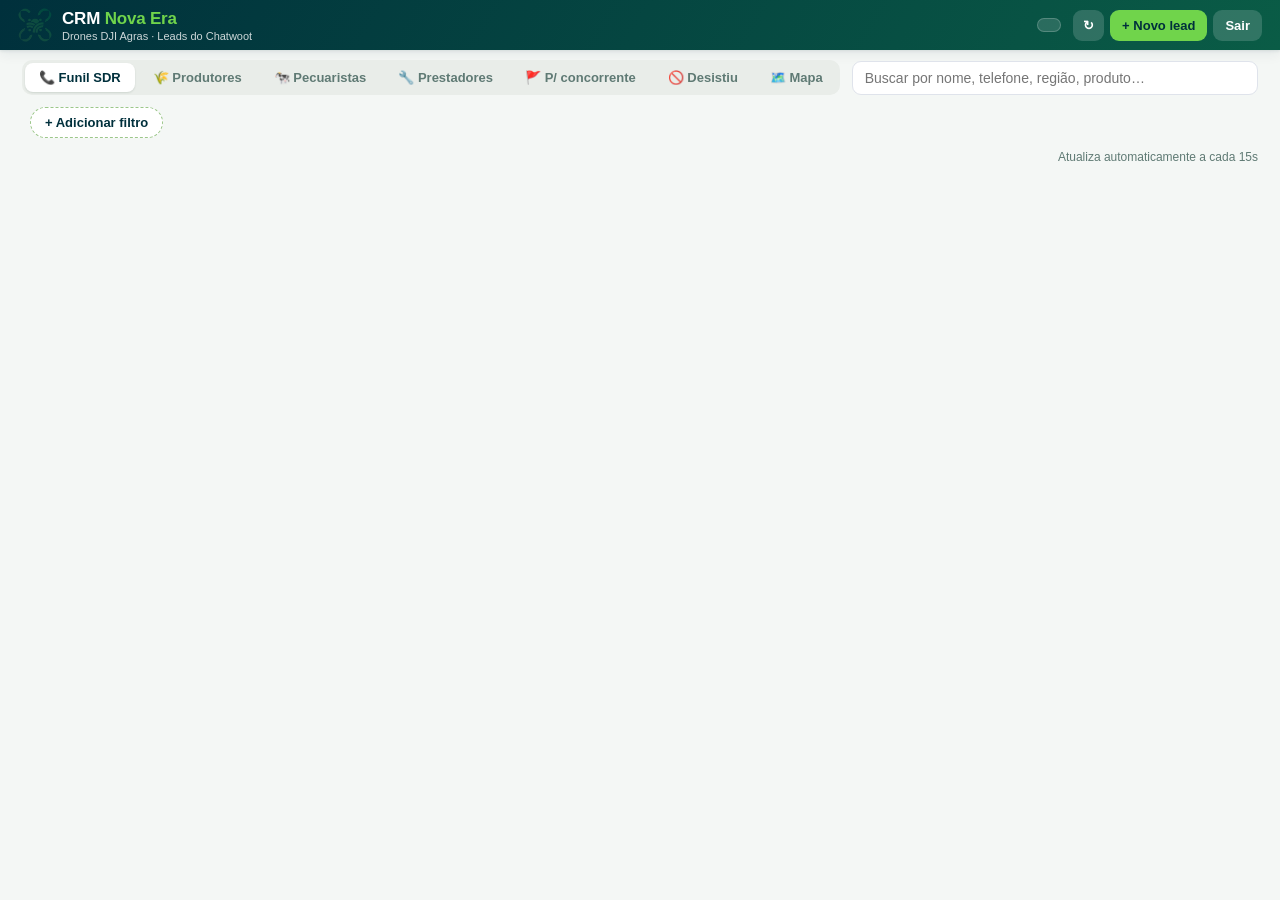
==== commit 3bb0948f: "App se atualiza sozinho + botão "adicionar drone" mais visível Evita a equipe ficar presa numa versã" ====
--- a/public/index.html
+++ b/public/index.html
@@ -15,8 +15,27 @@
   <meta name="apple-mobile-web-app-status-bar-style" content="black-translucent" />
   <meta name="apple-mobile-web-app-title" content="Nova Era" />
   <meta name="theme-color" content="#00303c" />
-  <!-- Service Worker: deixa o CRM abrir e registrar visitas/notas offline (campo sem sinal) -->
-  <script>if ('serviceWorker' in navigator) { window.addEventListener('load', () => navigator.serviceWorker.register('/sw.js').catch(() => {})); }</script>
+  <!-- Service Worker: abre/registra offline no campo E mantém o app sempre na
+       versão mais nova (recarrega sozinho quando uma atualização assume). -->
+  <script>
+    if ('serviceWorker' in navigator) {
+      // se JÁ existe um SW controlando, uma troca = versão nova assumiu -> recarrega 1x
+      if (navigator.serviceWorker.controller) {
+        var _recarregando = false;
+        navigator.serviceWorker.addEventListener('controllerchange', function () {
+          if (_recarregando) return;
+          _recarregando = true;
+          window.location.reload();
+        });
+      }
+      window.addEventListener('load', function () {
+        navigator.serviceWorker.register('/sw.js').then(function (reg) {
+          reg.update && reg.update();           // procura atualização a cada abertura
+          setInterval(function () { reg.update && reg.update(); }, 60 * 60 * 1000);
+        }).catch(function () {});
+      });
+    }
+  </script>
 </head>
 <body>
   <!-- barra de status offline / envio pendente (controlada pelo app.js) -->
@@ -179,17 +198,12 @@
           <label>Área cultivada
             <input name="area_cultivada" placeholder="Ex.: 500 ha" />
           </label>
-          <label>Produto de interesse
-            <select name="produto">
-              <option value="">—</option>
-              <option>T25P</option>
-              <option>T70P</option>
-              <option>T55</option>
-              <option>T100</option>
-              <option>Peças e Serviços</option>
-            </select>
-          </label>
-          <label>Valor estimado (R$)
+          <div class="full">
+            <div class="pedido-head">🚁 Drones do pedido <small class="req-hint">(pode adicionar mais de um)</small></div>
+            <div id="itensBox" class="itens-box"><!-- linhas geradas via JS --></div>
+            <button type="button" id="btnAddItem">➕ Adicionar outro drone</button>
+          </div>
+          <label>Valor total estimado (R$)
             <input name="valor" type="number" min="0" step="100" placeholder="0" />
           </label>
 
--- a/public/styles.css
+++ b/public/styles.css
@@ -464,6 +464,26 @@
 .pay-hint { font-size: 11.5px; font-weight: 700; color: var(--green-700); margin-top: 5px; min-height: 14px; }
 .pay-total { font-size: 12px; font-weight: 600; color: var(--muted); margin-top: 8px; }
 @media (max-width: 620px) { .pay-box { grid-template-columns: 1fr; } }
+
+/* Drones do pedido (o cliente pode querer mais de um) */
+.pedido-head { font-weight: 700; font-size: 12px; text-transform: uppercase; letter-spacing: .03em; color: var(--ink); margin-bottom: 6px; }
+.itens-box { display: flex; flex-direction: column; gap: 7px; margin-bottom: 8px; }
+.item-row { display: flex; align-items: center; gap: 7px; }
+.item-row .item-prod { flex: 1; min-width: 0; font: inherit; font-size: 13px; padding: 7px 8px; border: 1px solid var(--line); border-radius: 8px; background: #fff; }
+.item-row .item-vezes { color: var(--muted); font-weight: 700; }
+.item-row .item-qtd { width: 62px; font: inherit; font-size: 13px; padding: 7px 6px; border: 1px solid var(--line); border-radius: 8px; text-align: center; }
+.item-row .item-x { border: 1px solid var(--line); background: #fff; color: var(--muted); border-radius: 8px; width: 32px; height: 32px; cursor: pointer; font-size: 13px; flex-shrink: 0; }
+.item-row .item-x:hover { border-color: #e0a3a3; color: #b02a1f; }
+#btnAddItem {
+  display: inline-flex; align-items: center; gap: 6px;
+  padding: 8px 14px; font-size: 13px; font-weight: 700;
+  color: var(--green-700); background: var(--green-100);
+  border: 1.5px dashed var(--green-500); border-radius: 9px; cursor: pointer;
+}
+#btnAddItem:hover { background: #dff1e4; }
+/* linha do pedido no card */
+.card .row.pedido { color: var(--ink); font-weight: 700; align-items: flex-start; }
+.card .row.pedido .pedido-qtd { margin-left: 6px; font-size: 10px; font-weight: 700; color: var(--green-700); background: var(--green-100); border: 1px solid var(--green-500); border-radius: 6px; padding: 0 6px; white-space: nowrap; }
 .card .row.atendido { color: var(--green-600); font-weight: 600; }
 .lane-metrics .esperando { color: var(--amber); font-weight: 700; }
 .timeline { margin-top: 8px; padding-top: 8px; border-top: 1px solid var(--line); display: flex; flex-direction: column; gap: 3px; }
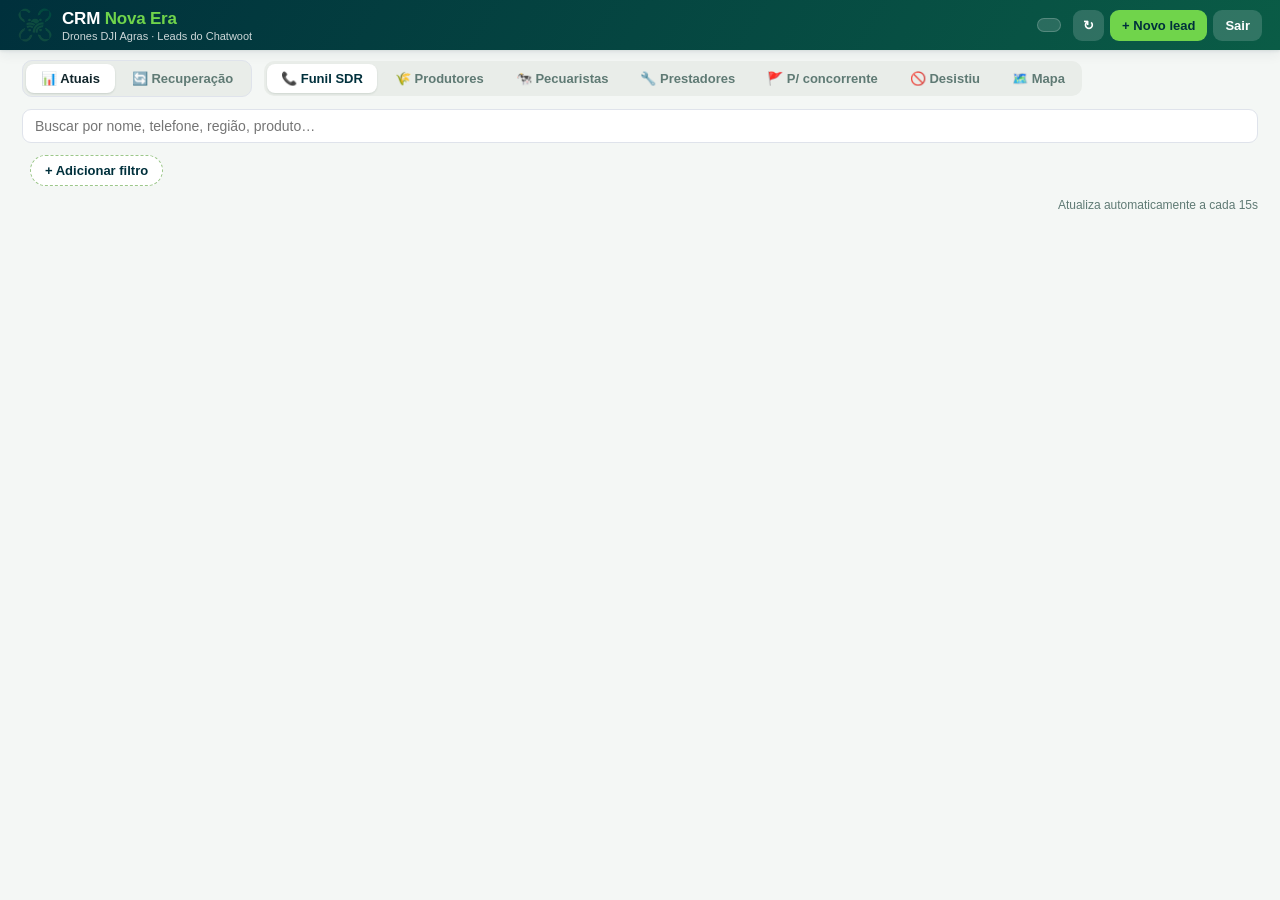
==== commit 2eaa88ef: "Separar leads de recuperação (clientes antigos) dos atuais Todos os leads que já existiam viram o lo" ====
--- a/public/index.html
+++ b/public/index.html
@@ -70,6 +70,10 @@
   </header>
 
   <div class="toolbar">
+    <div class="escopo-switch" id="escopoSwitch" role="tablist" aria-label="Escopo dos leads">
+      <button type="button" class="escopo-opt active" id="escAtuais" data-escopo="atuais">📊 Atuais</button>
+      <button type="button" class="escopo-opt" id="escRecup" data-escopo="recuperacao">🔄 Recuperação<span class="escopo-badge" id="escRecupBadge" hidden></span></button>
+    </div>
     <div class="view-tabs" role="tablist">
       <button class="view-tab active" id="tabSDR" role="tab">📞 Funil SDR</button>
       <button class="view-tab" id="tabProdutor" role="tab">🌾 Produtores</button>
@@ -154,6 +158,9 @@
             <label class="seg-opt pecuarista"><input type="radio" name="tipo" value="pecuarista" /> <span>🐄 Pecuarista</span></label>
             <label class="seg-opt prestador"><input type="radio" name="tipo" value="prestador" /> <span>🔧 Prestador de serviço</span></label>
           </div>
+          <label class="recup-toggle" title="Cliente antigo que você está tentando recuperar — fica na aba Recuperação, fora do funil dos leads novos">
+            <input type="checkbox" name="recuperacao" /> <span>🔄 Lead de recuperação (cliente antigo)</span>
+          </label>
         </div>
 
         <div class="grid">
--- a/public/styles.css
+++ b/public/styles.css
@@ -171,6 +171,20 @@
 }
 
 /* ---------- Abas Quadro/Mapa ---------- */
+/* Botão de escopo: Atuais (leads novos) x Recuperação (clientes antigos) */
+.escopo-switch { display: inline-flex; gap: 2px; background: #e9ede9; border: 1px solid var(--line); border-radius: 10px; padding: 3px; }
+.escopo-opt {
+  border: none; background: transparent; font: inherit; font-size: 13px; font-weight: 700;
+  color: var(--muted); padding: 7px 15px; border-radius: 8px; cursor: pointer;
+  display: inline-flex; align-items: center; gap: 6px;
+}
+.escopo-opt.active { background: #fff; color: var(--ink); box-shadow: 0 1px 2px rgba(20,53,31,0.15); }
+#escRecup.active { color: #8a5a00; }
+.escopo-badge { background: #f0b429; color: #3a2c00; font-size: 11px; font-weight: 800; border-radius: 999px; padding: 0 7px; min-width: 18px; text-align: center; }
+/* modo recuperação: lembrete visual de que NÃO é o funil dos leads novos */
+body.modo-recuperacao .toolbar { background: #fff7e8; box-shadow: inset 0 3px 0 #f0b429; }
+.recup-toggle { display: inline-flex; align-items: center; gap: 8px; margin-top: 10px; font-size: 13px; font-weight: 600; color: var(--ink); cursor: pointer; }
+.recup-toggle input { width: 16px; height: 16px; }
 .view-tabs { display: flex; gap: 4px; background: #e9ede9; border-radius: 10px; padding: 3px; }
 .view-tab {
   font: inherit; font-weight: 700; font-size: 13px; border: none; cursor: pointer;
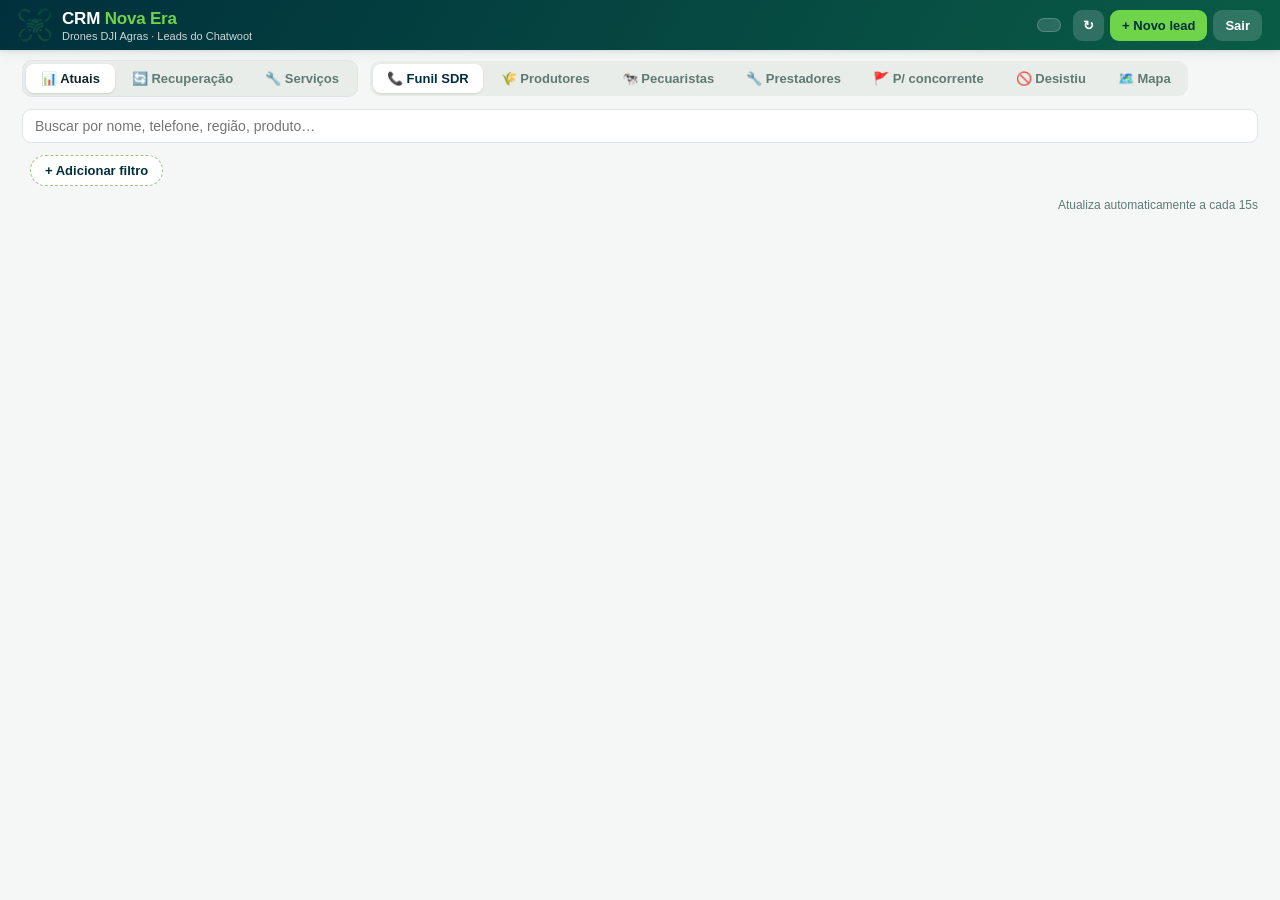
==== commit 28e28d78: "Painel de Serviços (pós-venda) — funil paralelo de venda de serviços Quando o drone é vendido (statu" ====
--- a/public/index.html
+++ b/public/index.html
@@ -73,8 +73,9 @@
     <div class="escopo-switch" id="escopoSwitch" role="tablist" aria-label="Escopo dos leads">
       <button type="button" class="escopo-opt active" id="escAtuais" data-escopo="atuais">📊 Atuais</button>
       <button type="button" class="escopo-opt" id="escRecup" data-escopo="recuperacao">🔄 Recuperação<span class="escopo-badge" id="escRecupBadge" hidden></span></button>
-    </div>
-    <div class="view-tabs" role="tablist">
+      <button type="button" class="escopo-opt" id="escServ" data-escopo="servicos">🔧 Serviços<span class="escopo-badge serv" id="escServBadge" hidden></span></button>
+    </div>
+    <div class="view-tabs" id="viewTabs" role="tablist">
       <button class="view-tab active" id="tabSDR" role="tab">📞 Funil SDR</button>
       <button class="view-tab" id="tabProdutor" role="tab">🌾 Produtores</button>
       <button class="view-tab" id="tabPecuarista" role="tab">🐄 Pecuaristas</button>
@@ -217,6 +218,23 @@
           <div class="section-title full">💰 Forma de pagamento <small class="req-hint">(pode combinar — pagamento misto)</small></div>
           <div class="full pay-box" id="payBox"><!-- gerado via JS --></div>
           <div class="full pay-total" id="payTotal"></div>
+
+          <div class="section-title full">🔧 Serviços (pós-venda)</div>
+          <label class="recup-toggle full"><input type="checkbox" name="em_servicos" /> <span>Cliente no painel de Serviços (peças/manutenção)</span></label>
+          <label>Etapa do serviço
+            <select name="status_servico">
+              <option value="">—</option>
+              <option value="recebido_serv">🔧 Cliente com drone</option>
+              <option value="ofertado">📞 Ofereci o serviço</option>
+              <option value="negociando_serv">💬 Negociando</option>
+              <option value="proposta_serv">📄 Proposta enviada</option>
+              <option value="vendido_serv">🏆 Serviço vendido</option>
+              <option value="recusado_serv">❌ Não quis</option>
+            </select>
+          </label>
+          <label>Valor do serviço (R$)
+            <input name="valor_servico" type="number" min="0" step="100" placeholder="0" />
+          </label>
 
           <div class="section-title full">Responsáveis</div>
           <label>SDR (primeiro contato)
--- a/public/styles.css
+++ b/public/styles.css
@@ -186,6 +186,7 @@
 .recup-toggle { display: inline-flex; align-items: center; gap: 8px; margin-top: 10px; font-size: 13px; font-weight: 600; color: var(--ink); cursor: pointer; }
 .recup-toggle input { width: 16px; height: 16px; }
 .view-tabs { display: flex; gap: 4px; background: #e9ede9; border-radius: 10px; padding: 3px; }
+.view-tabs[hidden] { display: none; } /* o atributo hidden precisa vencer o display:flex */
 .view-tab {
   font: inherit; font-weight: 700; font-size: 13px; border: none; cursor: pointer;
   padding: 7px 14px; border-radius: 8px; background: transparent; color: var(--muted);
@@ -365,6 +366,18 @@
 .st-recebido .dot { background: var(--green-500); }
 .st-decidindo .dot { background: #b8860b; }
 .st-negociacao .dot { background: var(--purple); }
+/* colunas do painel de Serviços */
+.st-recebido_serv .dot { background: #2b6cb0; }
+.st-ofertado .dot { background: #0e7490; }
+.st-negociando_serv .dot { background: var(--purple); }
+.st-proposta_serv .dot { background: #b8860b; }
+.st-vendido_serv .dot { background: var(--green-500); }
+.st-recusado_serv .dot { background: #718096; }
+.tag.valor.serv { background: #e0f2fe; color: #075985; }
+/* botão Serviços do switch de escopo */
+.escopo-badge.serv { background: #0e7490; color: #e0f7ff; }
+#escServ.active { color: #0e5a6e; }
+body.modo-servicos .toolbar { background: #eef8fb; box-shadow: inset 0 3px 0 #0e7490; }
 /* caixa de seleção da ação em massa */
 .bulk-check {
   display: flex; align-items: flex-start; gap: 8px; font-size: 13px;
